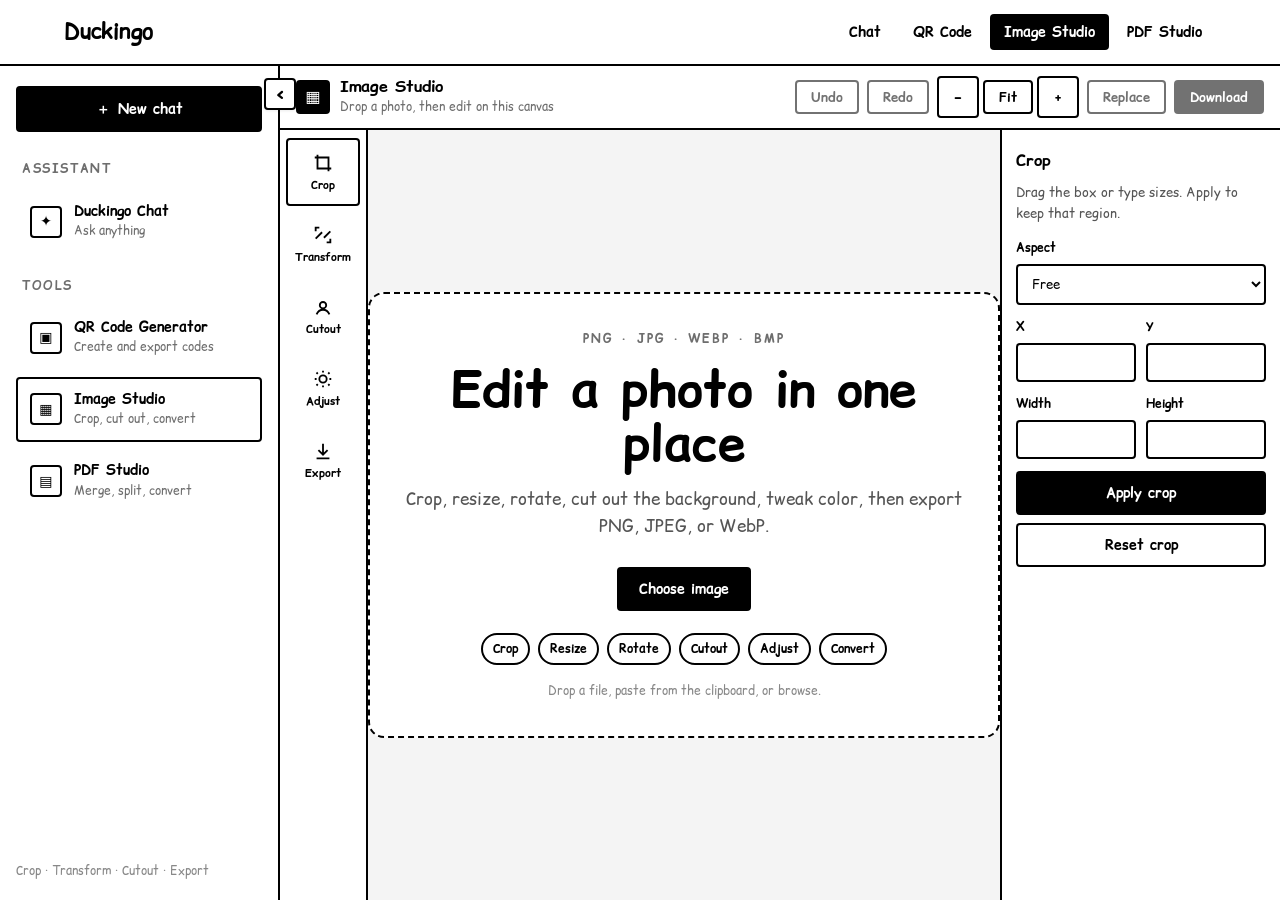
==== tools/image-studio/index.html @ 13a37941 "Improve Duckingo reliability, accessibility, and CI" ====
<!DOCTYPE html>
<html lang="en">
<head>
  <meta charset="UTF-8" />
  <meta name="viewport" content="width=device-width, initial-scale=1.0" />
  <meta name="theme-color" content="#000000" />
  <meta name="description" content="Duckingo Image Studio — crop, transform, remove backgrounds, adjust, and export PNG, JPEG, or WebP." />
  <link rel="canonical" href="https://duckingo.org/tools/image-studio/" />
  <meta property="og:type" content="website" />
  <meta property="og:title" content="Image Studio — Duckingo" />
  <meta property="og:description" content="Crop, transform, remove backgrounds, adjust, and export images in your browser." />
  <meta property="og:url" content="https://duckingo.org/tools/image-studio/" />
  <meta name="twitter:card" content="summary" />
  <title>Image Studio — Duckingo</title>
  <link rel="icon" href="./favicon.svg" type="image/svg+xml" />
  <link rel="preconnect" href="https://fonts.googleapis.com" />
  <link rel="preconnect" href="https://fonts.gstatic.com" crossorigin />
  <link href="https://fonts.googleapis.com/css2?family=Comic+Relief:wght@400;700&display=swap" rel="stylesheet" />
  <script type="module" crossorigin src="./assets/index-CF7p4LpO.js"></script>
  <link rel="stylesheet" crossorigin href="./assets/index-B_ppYoan.css">
</head>
<body>
  <a class="skip-link" href="#stage-wrap">Skip to canvas</a>
  <div class="app" id="app">
    <nav class="nav" role="navigation" aria-label="Main navigation">
      <div class="container">
        <div class="nav__inner">
          <a href="../../" class="nav__logo">Duckingo</a>
          <button type="button" class="nav__menu-btn" id="menu-btn" aria-label="Open menu" aria-expanded="false">☰</button>
          <ul class="nav__links" role="list">
            <li><a href="../../" class="nav__link">Chat</a></li>
            <li><a href="../qr-code/" class="nav__link">QR Code</a></li>
            <li><a href="./" class="nav__link is-active">Image Studio</a></li>
            <li><a href="../pdf-studio/" class="nav__link">PDF Studio</a></li>
          </ul>
        </div>
      </div>
    </nav>

    <div class="workspace">
      <aside class="sidebar" id="sidebar" aria-label="Tools">
        <a class="btn btn--primary sidebar__new" href="../../" title="New chat">＋ <span class="sidebar__new-label">New chat</span></a>
        <p class="sidebar__label">Assistant</p>
        <ul class="tool-list">
          <li>
            <a class="tool-item" href="../../" title="Duckingo Chat">
              <span class="tool-item__icon" aria-hidden="true">✦</span>
              <span class="tool-item__meta">
                <span class="tool-item__name">Duckingo Chat</span>
                <span class="tool-item__hint">Ask anything</span>
              </span>
            </a>
          </li>
        </ul>
        <p class="sidebar__label" style="margin-top:22px;">Tools</p>
        <ul class="tool-list">
          <li>
            <a class="tool-item" href="../qr-code/" title="QR Code Generator">
              <span class="tool-item__icon" aria-hidden="true">▣</span>
              <span class="tool-item__meta">
                <span class="tool-item__name">QR Code Generator</span>
                <span class="tool-item__hint">Create and export codes</span>
              </span>
            </a>
          </li>
          <li>
            <a class="tool-item is-active" href="./" title="Image Studio">
              <span class="tool-item__icon" aria-hidden="true">▦</span>
              <span class="tool-item__meta">
                <span class="tool-item__name">Image Studio</span>
                <span class="tool-item__hint">Crop, cut out, convert</span>
              </span>
            </a>
          </li>
          <li>
            <a class="tool-item" href="../pdf-studio/" title="PDF Studio">
              <span class="tool-item__icon" aria-hidden="true">▤</span>
              <span class="tool-item__meta">
                <span class="tool-item__name">PDF Studio</span>
                <span class="tool-item__hint">Merge, split, convert</span>
              </span>
            </a>
          </li>
        </ul>
        <p class="sidebar__foot">Crop · Transform · Cutout · Export</p>
      </aside>

      <section class="studio" aria-label="Image studio">
        <header class="studio-bar">
          <div class="studio-bar__identity">
            <span class="mark" aria-hidden="true">▦</span>
            <div>
              <p class="chat__title">Image Studio</p>
              <p class="chat__sub" id="doc-name">Drop a photo, then edit on this canvas</p>
            </div>
          </div>
          <div class="studio-bar__actions">
            <button type="button" class="btn btn--sm" id="undo-btn" disabled title="Undo (Ctrl+Z)">Undo</button>
            <button type="button" class="btn btn--sm" id="redo-btn" disabled title="Redo (Ctrl+Shift+Z)">Redo</button>
            <span class="studio-bar__zoom">
              <button type="button" class="btn btn--sm btn--icon" id="zoom-out" aria-label="Zoom out">−</button>
              <button type="button" class="btn btn--sm" id="zoom-label">Fit</button>
              <button type="button" class="btn btn--sm btn--icon" id="zoom-in" aria-label="Zoom in">+</button>
            </span>
            <button type="button" class="btn btn--sm" id="replace-btn" disabled>Replace</button>
            <button type="button" class="btn btn--primary btn--sm" id="download-top" disabled>Download</button>
          </div>
        </header>

        <div class="studio-shell">
          <nav class="rail" aria-label="Studio tools">
            <button type="button" class="rail__btn is-active" data-tool="crop" title="Crop">
              <svg viewBox="0 0 24 24" aria-hidden="true"><path d="M6 3v15h15M3 6h15v15" fill="none" stroke="currentColor" stroke-width="2"/></svg>
              <span>Crop</span>
            </button>
            <button type="button" class="rail__btn" data-tool="transform" title="Resize, rotate, flip">
              <svg viewBox="0 0 24 24" aria-hidden="true"><path d="M4 8V4h4M20 16v4h-4M20 8l-7 7M4 16l7-7" fill="none" stroke="currentColor" stroke-width="2"/></svg>
              <span>Transform</span>
            </button>
            <button type="button" class="rail__btn" data-tool="cutout" title="Remove background">
              <svg viewBox="0 0 24 24" aria-hidden="true"><circle cx="12" cy="10" r="3.5" fill="none" stroke="currentColor" stroke-width="2"/><path d="M5 20c1.5-3.5 4-5 7-5s5.5 1.5 7 5" fill="none" stroke="currentColor" stroke-width="2"/></svg>
              <span>Cutout</span>
            </button>
            <button type="button" class="rail__btn" data-tool="adjust" title="Brightness and color">
              <svg viewBox="0 0 24 24" aria-hidden="true"><circle cx="12" cy="12" r="4" fill="none" stroke="currentColor" stroke-width="2"/><path d="M12 3v2M12 19v2M4.9 4.9l1.4 1.4M17.7 17.7l1.4 1.4M3 12h2M19 12h2M4.9 19.1l1.4-1.4M17.7 6.3l1.4-1.4" fill="none" stroke="currentColor" stroke-width="2"/></svg>
              <span>Adjust</span>
            </button>
            <button type="button" class="rail__btn" data-tool="export" title="Export">
              <svg viewBox="0 0 24 24" aria-hidden="true"><path d="M12 4v12M7 11l5 5 5-5M5 20h14" fill="none" stroke="currentColor" stroke-width="2"/></svg>
              <span>Export</span>
            </button>
          </nav>

          <div class="canvas-col">
            <p class="error" id="error" hidden></p>
            <div id="empty-panel">
              <div class="dropzone" id="dropzone">
                <input id="file-input" class="sr-only" type="file" accept="image/png,image/jpeg,image/webp,image/bmp,.png,.jpg,.jpeg,.webp,.bmp" />
                <p class="empty__eyebrow">PNG · JPG · WebP · BMP</p>
                <h1 class="empty__title">Edit a photo in one place</h1>
                <p class="empty__lead">Crop, resize, rotate, cut out the background, tweak color, then export PNG, JPEG, or WebP.</p>
                <button type="button" class="btn btn--primary" id="browse-btn">Choose image</button>
                <ul class="feature-chips" aria-hidden="true">
                  <li>Crop</li>
                  <li>Resize</li>
                  <li>Rotate</li>
                  <li>Cutout</li>
                  <li>Adjust</li>
                  <li>Convert</li>
                </ul>
                <p class="composer__note" style="margin-top:16px;">Drop a file, paste from the clipboard, or browse.</p>
              </div>
            </div>

            <div id="workspace-panel" hidden>
              <div class="stage-wrap stage--check" id="stage-wrap">
                <div class="stage" id="stage">
                  <img id="preview" alt="" />
                  <div class="crop" id="crop" hidden>
                    <div class="crop__box" id="crop-box">
                      <span class="crop__handle" data-handle="nw"></span>
                      <span class="crop__handle" data-handle="n"></span>
                      <span class="crop__handle" data-handle="ne"></span>
                      <span class="crop__handle" data-handle="e"></span>
                      <span class="crop__handle" data-handle="se"></span>
                      <span class="crop__handle" data-handle="s"></span>
                      <span class="crop__handle" data-handle="sw"></span>
                      <span class="crop__handle" data-handle="w"></span>
                    </div>
                  </div>
                </div>
              </div>
              <div class="canvas-hud">
                <progress id="progress" max="100" value="0" hidden></progress>
                <p id="status" class="status-text"></p>
                <p id="meta" class="meta-text"></p>
              </div>
            </div>
          </div>

          <aside class="inspector" aria-label="Tool settings">
            <section class="panel" data-panel="crop">
              <h2>Crop</h2>
              <p class="controls__lead">Drag the box or type sizes. Apply to keep that region.</p>
              <label class="field">
                <span>Aspect</span>
                <select id="crop-aspect">
                  <option value="free">Free</option>
                  <option value="1">1:1</option>
                  <option value="1.333">4:3</option>
                  <option value="1.777">16:9</option>
                  <option value="0.8">4:5</option>
                  <option value="1.5">3:2</option>
                </select>
              </label>
              <div class="size-row">
                <label class="field"><span>X</span><input id="crop-x" type="number" min="0" /></label>
                <label class="field"><span>Y</span><input id="crop-y" type="number" min="0" /></label>
              </div>
              <div class="size-row">
                <label class="field"><span>Width</span><input id="crop-w" type="number" min="8" /></label>
                <label class="field"><span>Height</span><input id="crop-h" type="number" min="8" /></label>
              </div>
              <div class="controls__actions">
                <button type="button" class="btn btn--primary" id="crop-apply">Apply crop</button>
                <button type="button" class="btn" id="crop-reset">Reset crop</button>
              </div>
            </section>

            <section class="panel" data-panel="transform" hidden>
              <h2>Transform</h2>
              <p class="controls__lead">Resize the export, rotate in 90° steps, or flip the canvas.</p>
              <label class="check">
                <input type="checkbox" id="lock-ratio" checked />
                <span>Lock aspect ratio</span>
              </label>
              <div class="size-row">
                <label class="field"><span>Width</span><input id="resize-w" type="number" min="1" max="8192" /></label>
                <label class="field"><span>Height</span><input id="resize-h" type="number" min="1" max="8192" /></label>
              </div>
              <div class="preset-row">
                <button type="button" class="btn btn--sm" data-scale="1">100%</button>
                <button type="button" class="btn btn--sm" data-scale="0.5">50%</button>
                <button type="button" class="btn btn--sm" data-width="1920">1920</button>
                <button type="button" class="btn btn--sm" data-width="1080">1080</button>
              </div>
              <p class="sidebar__label" style="padding:18px 0 8px;">Rotate &amp; flip</p>
              <div class="preset-row">
                <button type="button" class="btn btn--sm" id="rotate-ccw">↺ 90°</button>
                <button type="button" class="btn btn--sm" id="rotate-cw">↻ 90°</button>
                <button type="button" class="btn btn--sm" id="flip-h">Flip H</button>
                <button type="button" class="btn btn--sm" id="flip-v">Flip V</button>
              </div>
            </section>

            <section class="panel" data-panel="cutout" hidden>
              <h2>Cutout</h2>
              <p class="controls__lead">Remove the background in the browser, then keep it clear or fill a color.</p>
              <div class="controls__actions">
                <button type="button" class="btn btn--primary" id="remove-bg">Remove background</button>
                <button type="button" class="btn" id="restore-bg">Restore original</button>
              </div>
              <p class="sidebar__label" style="padding:16px 0 8px;">Fill</p>
              <div class="swatches" id="swatches" role="group" aria-label="Background presets"></div>
              <label class="custom-color" for="color-picker">
                <span>Custom color</span>
                <span class="custom-color__row">
                  <input id="color-picker" type="color" value="#FFFFFF" />
                  <input id="hex-input" type="text" maxlength="7" spellcheck="false" placeholder="#RRGGBB" aria-label="Hex color" />
                </span>
              </label>
            </section>

            <section class="panel" data-panel="adjust" hidden>
              <h2>Adjust</h2>
              <p class="controls__lead">Light, contrast, and color live on the canvas. They bake in on export.</p>
              <label class="field">
                <span>Brightness <em id="brightness-label">100</em></span>
                <input id="brightness" type="range" min="40" max="160" value="100" />
              </label>
              <label class="field">
                <span>Contrast <em id="contrast-label">100</em></span>
                <input id="contrast" type="range" min="40" max="160" value="100" />
              </label>
              <label class="field">
                <span>Saturation <em id="saturation-label">100</em></span>
                <input id="saturation" type="range" min="0" max="200" value="100" />
              </label>
              <button type="button" class="btn" id="reset-adjust">Reset adjustments</button>
            </section>

            <section class="panel" data-panel="export" hidden>
              <h2>Export</h2>
              <p class="controls__lead">JPEG and WebP flatten transparency — pick a fill in Cutout first if you need a solid backdrop.</p>
              <div class="format-grid" id="format-grid"></div>
              <label class="field" id="quality-field">
                <span>Quality <em id="quality-label">92</em></span>
                <input id="export-quality" type="range" min="40" max="100" value="92" />
              </label>
              <p class="meta-text" id="export-estimate"></p>
              <div class="controls__actions">
                <button type="button" class="btn btn--primary" id="download-btn" disabled>Download</button>
                <button type="button" class="btn" id="reset-btn">New image</button>
              </div>
            </section>
          </aside>
        </div>
      </section>
    </div>
    <button type="button" class="sidebar-toggle" id="sidebar-toggle" aria-controls="sidebar" aria-expanded="true" aria-label="Collapse tools">‹</button>
  </div>
</body>
</html>
---- tools/image-studio/assets/index-B_ppYoan.css ----
:root{--white: #FFFFFF;--black: #000000;--gray-50: #F4F4F4;--gray-100: #E5E5E5;--gray-200: #CCCCCC;--gray-300: #B0B0B0;--gray-400: #888888;--gray-500: #6E6E6E;--gray-600: #555555;--gray-700: #3A3A3A;--gray-800: #222222;--gray-900: #111111;--font: "Comic Relief", cursive, system-ui, sans-serif;--radius-sm: 4px;--radius-md: 8px;--radius-lg: 16px;--shadow-sm: 0 1px 3px rgba(0,0,0,.08);--shadow-md: 0 4px 16px rgba(0,0,0,.12);--shadow-lg: 0 8px 32px rgba(0,0,0,.16);--transition: .16s ease;--nav-h: 64px;--sidebar-w: 280px}*,*:before,*:after{box-sizing:border-box;margin:0;padding:0}html{font-size:16px;height:100%}body{font-family:var(--font);background:var(--white);color:var(--black);line-height:1.6;min-height:100%;height:100%;word-break:break-word;overflow-wrap:break-word;-webkit-font-smoothing:antialiased}img{display:block;max-width:100%}a{color:inherit;text-decoration:none}button,input,select,textarea{font-family:var(--font)}button{cursor:pointer}:focus{outline:none}:focus-visible{outline:2px solid var(--black);outline-offset:2px}.skip-link{position:absolute;top:0;left:16px;z-index:400;padding:10px 16px;background:var(--black);color:var(--white);font-weight:700;border-radius:0 0 var(--radius-sm) var(--radius-sm);transform:translateY(-120%);transition:transform var(--transition)}.skip-link:focus,.skip-link:focus-visible{transform:translateY(0)}.sr-only{position:absolute;width:1px;height:1px;padding:0;margin:-1px;overflow:hidden;clip:rect(0,0,0,0);border:0}.app{position:relative;min-height:100%;height:100%;display:flex;flex-direction:column;background:var(--white)}.container{width:100%;max-width:1200px;margin:0 auto;padding:0 24px}.btn{display:inline-flex;align-items:center;justify-content:center;gap:8px;padding:10px 20px;border:2px solid var(--black);border-radius:var(--radius-sm);background:var(--white);color:var(--black);font-size:.875rem;font-weight:700;transition:background var(--transition),color var(--transition),transform var(--transition);white-space:nowrap}.btn:hover{background:var(--black);color:var(--white)}.btn:active{transform:scale(.97)}.btn:disabled{opacity:.55;cursor:not-allowed;pointer-events:none;transform:none}.btn--primary{background:var(--black);color:var(--white)}.btn--primary:hover{background:var(--gray-900)}.btn--ghost{border-color:var(--gray-200);color:var(--gray-600)}.btn--ghost:hover{border-color:var(--black);color:var(--black);background:var(--white)}.btn--sm{padding:6px 14px;font-size:.8rem}.btn--icon{width:42px;height:42px;padding:0}.badge{display:inline-block;padding:3px 10px;border:1.5px solid var(--black);border-radius:999px;font-size:.72rem;font-weight:700;letter-spacing:.04em;text-transform:uppercase;background:var(--white)}.badge--muted{border-color:var(--gray-200);color:var(--gray-600);background:var(--gray-50)}.nav{position:sticky;top:0;z-index:100;background:var(--white);border-bottom:2px solid var(--black);flex-shrink:0}.nav__inner{display:flex;align-items:center;justify-content:space-between;min-height:var(--nav-h);padding:8px 0;gap:8px}.nav__logo{font-size:1.4rem;font-weight:700;letter-spacing:-.01em}.nav__logo span{font-weight:400}.nav__links{display:flex;align-items:center;gap:4px;list-style:none}.nav__link{padding:8px 14px;border-radius:var(--radius-sm);font-size:.875rem;font-weight:700;transition:background var(--transition)}.nav__link:hover{background:var(--gray-50)}.nav__link.is-active{background:var(--black);color:var(--white)}.nav__menu-btn{display:none;align-items:center;justify-content:center;width:42px;height:42px;border:2px solid var(--black);border-radius:var(--radius-sm);background:var(--white)}.workspace{flex:1;display:grid;grid-template-columns:var(--sidebar-w) minmax(0,1fr);min-height:0}.sidebar{border-right:2px solid var(--black);background:var(--white);display:flex;flex-direction:column;min-height:0;overflow:auto;padding:20px 16px;flex-shrink:0;min-width:var(--sidebar-w)}.sidebar__new{width:100%;margin-bottom:28px}.sidebar__close{display:none}.sidebar__label{font-size:.72rem;font-weight:700;letter-spacing:.14em;text-transform:uppercase;color:var(--gray-500);padding:0 6px 10px}.tool-list{list-style:none;display:flex;flex-direction:column;gap:6px}.tool-item{display:flex;align-items:center;gap:12px;width:100%;padding:12px;border:2px solid transparent;border-radius:var(--radius-sm);background:transparent;color:var(--black);text-align:left;font-size:.9rem;font-weight:700;transition:background var(--transition),border-color var(--transition)}.tool-item:hover{background:var(--gray-50);border-color:var(--gray-200)}.tool-item.is-active{border-color:var(--black);background:var(--white)}.tool-item.is-soon{color:var(--gray-500);cursor:default}.tool-item.is-soon:hover{background:transparent;border-color:transparent}.tool-item__icon{width:32px;height:32px;border:2px solid var(--black);border-radius:var(--radius-sm);display:grid;place-items:center;flex-shrink:0;background:var(--white)}.tool-item.is-soon .tool-item__icon{border-color:var(--gray-200);color:var(--gray-400)}.tool-item__meta{display:flex;flex-direction:column;gap:2px;min-width:0}.tool-item__name{line-height:1.2}.tool-item__hint{font-size:.72rem;font-weight:400;color:var(--gray-500)}.sidebar__foot{margin-top:auto;padding-top:20px;font-size:.75rem;color:var(--gray-400)}.sidebar-toggle{position:absolute;top:calc(var(--nav-h) + 14px);left:calc(var(--sidebar-w) - 16px);z-index:120;width:32px;height:32px;border:2px solid var(--black);border-radius:var(--radius-sm);background:var(--white);color:var(--black);font-size:1.1rem;font-weight:700;line-height:1;box-shadow:var(--shadow-sm);transition:left var(--transition),background var(--transition),color var(--transition)}.sidebar-toggle:hover{background:var(--black);color:var(--white)}.sidebar{flex-shrink:0;min-width:var(--sidebar-w)}.app.sidebar-collapsed .workspace{grid-template-columns:72px minmax(0,1fr)}.app.sidebar-collapsed .sidebar{min-width:72px;width:72px;padding:12px 8px;overflow:hidden}.app.sidebar-collapsed .sidebar__label,.app.sidebar-collapsed .sidebar__foot,.app.sidebar-collapsed .tool-item__meta,.app.sidebar-collapsed .sidebar__new-label{display:none}.app.sidebar-collapsed .sidebar__new{padding:10px 0;font-size:1.15rem}.app.sidebar-collapsed .tool-item{justify-content:center;padding:10px 6px}.app.sidebar-collapsed .sidebar-toggle{left:56px}.chat{display:flex;flex-direction:column;min-width:0;min-height:0;background:var(--white)}.chat__header{display:flex;align-items:center;justify-content:space-between;gap:16px;padding:16px 28px;border-bottom:2px solid var(--black);flex-shrink:0}.chat__identity{display:flex;align-items:center;gap:12px}.mark{width:40px;height:40px;border:2px solid var(--black);border-radius:var(--radius-sm);background:var(--black);color:var(--white);display:grid;place-items:center;font-weight:700;font-size:1.15rem;flex-shrink:0}.chat__title{font-size:1rem;font-weight:700;line-height:1.2}.chat__sub{font-size:.78rem;color:var(--gray-500);font-weight:400}.chat__thread{flex:1;overflow:auto;padding:32px 24px 12px}.chat__inner{width:min(100%,760px);margin:0 auto;display:flex;flex-direction:column;gap:18px;min-height:100%}.empty{margin:auto;text-align:center;max-width:560px;padding:24px 8px 40px}.empty__eyebrow{font-size:.72rem;font-weight:700;letter-spacing:.18em;text-transform:uppercase;color:var(--gray-500);margin-bottom:14px}.empty__title{font-size:clamp(2rem,5vw,3.1rem);font-weight:700;line-height:1.1;margin-bottom:14px}.empty__lead{color:var(--gray-600);font-size:1.05rem;margin-bottom:28px}.suggest-grid{display:grid;grid-template-columns:1fr 1fr;gap:12px;text-align:left}.suggest{display:flex;flex-direction:column;gap:6px;padding:16px 16px 14px;border:2px solid var(--black);border-radius:var(--radius-md);background:var(--white);transition:background var(--transition),transform var(--transition),box-shadow var(--transition);cursor:pointer}.suggest:hover{background:var(--black);color:var(--white);box-shadow:var(--shadow-md)}.suggest:hover .suggest__hint{color:var(--gray-200)}.suggest__label{font-weight:700;font-size:.92rem}.suggest__hint{font-size:.78rem;color:var(--gray-500);font-weight:400}.msg{display:flex;gap:12px;align-items:flex-start;max-width:100%;animation:msgIn .22s ease}.msg--user{flex-direction:row-reverse}.msg__avatar{width:34px;height:34px;border:2px solid var(--black);border-radius:var(--radius-sm);display:grid;place-items:center;font-size:.78rem;font-weight:700;flex-shrink:0;background:var(--white)}.msg--assistant .msg__avatar{background:var(--black);color:var(--white)}.msg__stack{max-width:min(100% - 46px,620px)}.msg__who{font-size:.72rem;font-weight:700;letter-spacing:.06em;text-transform:uppercase;color:var(--gray-500);margin-bottom:6px}.msg--user .msg__who{text-align:right;color:var(--gray-500)}.msg--user .msg__stack{display:flex;flex-direction:column;align-items:flex-end}.msg__bubble{padding:14px 16px;border:2px solid var(--black);border-radius:var(--radius-md);background:var(--gray-50);font-size:.95rem;line-height:1.55}.msg--user .msg__bubble{background:var(--black);color:var(--white)}.msg__bubble p+p{margin-top:10px}.msg__bubble p{white-space:pre-wrap}.msg--error .msg__bubble{border-color:var(--gray-500)}.msg__actions{display:flex;gap:8px;margin-top:8px}.msg__action{border:0;background:transparent;color:var(--gray-500);font-size:.75rem;padding:2px 0;text-decoration:underline}.msg__action:hover{color:var(--black)}.msg__retry{margin-top:12px}.mobile-backdrop{display:none}.typing{display:inline-flex;gap:5px;align-items:center;height:16px}.typing span{width:6px;height:6px;border-radius:50%;background:var(--black);animation:blink 1s ease-in-out infinite}.typing span:nth-child(2){animation-delay:.15s}.typing span:nth-child(3){animation-delay:.3s}@keyframes blink{0%,80%,to{opacity:.2;transform:translateY(0)}40%{opacity:1;transform:translateY(-2px)}}@keyframes msgIn{0%{opacity:0;transform:translateY(8px)}to{opacity:1;transform:none}}.composer{flex-shrink:0;padding:16px 24px 22px}.composer__box{width:min(100%,760px);margin:0 auto;border:2px solid var(--black);border-radius:var(--radius-md);background:var(--white);box-shadow:var(--shadow-sm);padding:10px 10px 10px 16px;display:grid;grid-template-columns:1fr auto;gap:10px;align-items:end;transition:box-shadow var(--transition)}.composer__box:focus-within{box-shadow:0 0 0 3px #0000001f}.composer__input{width:100%;border:0;resize:none;background:transparent;color:var(--black);font-size:.95rem;line-height:1.5;max-height:160px;min-height:44px;padding:10px 0}.composer__input::placeholder{color:var(--gray-400)}.composer__send{width:44px;height:44px;border:2px solid var(--black);border-radius:var(--radius-sm);background:var(--black);color:var(--white);display:grid;place-items:center;transition:background var(--transition),transform var(--transition)}.composer__send:hover{background:var(--gray-900)}.composer__send:active{transform:scale(.97)}.composer__send:disabled{background:var(--gray-100);color:var(--gray-400);border-color:var(--gray-200);cursor:not-allowed}.composer__stop{height:44px;padding:0 12px;border:2px solid var(--gray-300);border-radius:var(--radius-sm);background:var(--white);color:var(--gray-700);font-size:.8rem;font-weight:700}.composer__stop:hover{border-color:var(--black);color:var(--black)}.composer__note{width:min(100%,760px);margin:8px auto 0;font-size:.75rem;color:var(--gray-400);text-align:center}.not-found-wrap{flex:1;display:flex;align-items:center;justify-content:center;padding:64px 24px;text-align:center}.not-found-card{border:2px solid var(--black);border-radius:var(--radius-lg);padding:48px;max-width:480px;background:var(--white);box-shadow:var(--shadow-lg)}.not-found-code{font-size:3.5rem;font-weight:700;line-height:1;margin-bottom:16px}.not-found-sub{color:var(--gray-600);margin-bottom:28px}.hero__actions{display:flex;gap:12px;justify-content:center;flex-wrap:wrap}@media(max-width:860px){.workspace{grid-template-columns:1fr}.sidebar-toggle{display:none}.app.sidebar-collapsed .workspace{grid-template-columns:1fr}.app.sidebar-collapsed .sidebar{width:min(100%,320px);min-width:0;padding:20px 16px;overflow:auto}.app.sidebar-collapsed .sidebar__label,.app.sidebar-collapsed .sidebar__foot,.app.sidebar-collapsed .tool-item__meta{display:revert}.app.sidebar-collapsed .tool-item{justify-content:flex-start;padding:12px}.app.sidebar-collapsed .sidebar__new-label{display:inline}.app.sidebar-collapsed .sidebar__new{font-size:.875rem;padding:10px 20px}.sidebar{display:none;position:absolute;top:var(--nav-h);left:0;bottom:0;width:min(100%,320px);z-index:80;border-right:2px solid var(--black);box-shadow:var(--shadow-lg)}.sidebar__close{display:block;align-self:flex-end;width:36px;height:36px;margin:-8px -4px 8px 0;border:2px solid var(--black);border-radius:var(--radius-sm);background:var(--white);font-size:1.35rem;line-height:1}.app.nav-open .sidebar,.app.sidebar-open .sidebar{display:flex}.app.nav-open .mobile-backdrop,.app.sidebar-open .mobile-backdrop{display:block;position:fixed;inset:var(--nav-h) 0 0;z-index:70;background:#00000047}.nav__menu-btn{display:inline-flex}.nav__links{display:none}.app.nav-open .nav__links{display:flex;position:absolute;top:var(--nav-h);right:0;left:0;background:var(--white);border-bottom:2px solid var(--black);flex-direction:column;padding:12px 16px;z-index:90}.suggest-grid{grid-template-columns:1fr}.chat__header,.chat__thread,.composer{padding-left:16px;padding-right:16px}.nav__logo{font-size:1.15rem}.composer__note{line-height:1.4}}@media(prefers-reduced-motion:reduce){*,*:before,*:after{animation-duration:.01ms!important;transition-duration:.01ms!important}}.studio{display:flex;flex-direction:column;min-width:0;min-height:0;background:var(--white)}.studio-bar{display:flex;align-items:center;justify-content:space-between;gap:12px;padding:10px 16px;border-bottom:2px solid var(--black);flex-shrink:0;min-height:58px}.studio-bar__identity{display:flex;align-items:center;gap:10px;min-width:0}.studio-bar__identity .mark{width:34px;height:34px;font-size:1rem}.studio-bar__actions{display:flex;align-items:center;gap:8px;flex-wrap:wrap;justify-content:flex-end}.studio-bar__zoom{display:inline-flex;align-items:center;gap:4px}.studio-shell{flex:1;display:grid;grid-template-columns:88px minmax(0,1fr) 280px;min-height:0}.studio-shell.is-busy{cursor:progress}.rail{border-right:2px solid var(--black);background:var(--white);display:flex;flex-direction:column;gap:4px;padding:8px 6px;overflow:auto}.rail__btn{display:flex;flex-direction:column;align-items:center;justify-content:center;gap:4px;width:100%;min-height:68px;padding:8px 4px;border:2px solid transparent;border-radius:var(--radius-sm);background:transparent;color:var(--black);font-size:.68rem;font-weight:700;white-space:nowrap}.rail__btn svg{width:22px;height:22px;display:block}.rail__btn:hover{background:var(--gray-50);border-color:var(--gray-200)}.rail__btn.is-active{border-color:var(--black);background:var(--white)}.canvas-col{min-width:0;min-height:0;display:flex;flex-direction:column;background:var(--gray-50)}#empty-panel,#workspace-panel{flex:1;min-height:0;display:flex;flex-direction:column}#empty-panel[hidden],#workspace-panel[hidden]{display:none}.stage-wrap{flex:1;min-height:0;display:grid;place-items:center;overflow:auto;padding:24px}.stage{position:relative;display:inline-block;line-height:0;box-shadow:var(--shadow-md)}.stage img{width:auto;height:auto;max-width:none;display:block}.stage img:not([src]){display:none}.stage--check{background-color:#fff;background-image:linear-gradient(45deg,#d0d0d0 25%,transparent 25%),linear-gradient(-45deg,#d0d0d0 25%,transparent 25%),linear-gradient(45deg,transparent 75%,#d0d0d0 75%),linear-gradient(-45deg,transparent 75%,#d0d0d0 75%);background-size:18px 18px;background-position:0 0,0 9px,9px -9px,-9px 0}.crop{position:absolute;inset:0;pointer-events:none}.crop__box{position:absolute;border:2px solid var(--black);box-shadow:0 0 0 9999px #00000052;pointer-events:auto;cursor:move;box-sizing:border-box;background-image:linear-gradient(to right,transparent 32.8%,rgba(255,255,255,.8) 32.8%,rgba(255,255,255,.8) 33.5%,transparent 33.5%,transparent 66.2%,rgba(255,255,255,.8) 66.2%,rgba(255,255,255,.8) 66.9%,transparent 66.9%),linear-gradient(to bottom,transparent 32.8%,rgba(255,255,255,.8) 32.8%,rgba(255,255,255,.8) 33.5%,transparent 33.5%,transparent 66.2%,rgba(255,255,255,.8) 66.2%,rgba(255,255,255,.8) 66.9%,transparent 66.9%)}.crop__box:after{content:attr(data-size);position:absolute;left:8px;bottom:8px;padding:2px 8px;background:var(--black);color:var(--white);font-size:.7rem;font-weight:700;pointer-events:none;white-space:nowrap}.crop__handle{position:absolute;width:10px;height:10px;background:var(--white);border:2px solid var(--black);pointer-events:auto}.crop__handle[data-handle=nw]{top:-6px;left:-6px;cursor:nwse-resize}.crop__handle[data-handle=ne]{top:-6px;right:-6px;cursor:nesw-resize}.crop__handle[data-handle=sw]{bottom:-6px;left:-6px;cursor:nesw-resize}.crop__handle[data-handle=se]{bottom:-6px;right:-6px;cursor:nwse-resize}.crop__handle[data-handle=n]{top:-6px;left:calc(50% - 5px);cursor:ns-resize}.crop__handle[data-handle=s]{bottom:-6px;left:calc(50% - 5px);cursor:ns-resize}.crop__handle[data-handle=w]{left:-6px;top:calc(50% - 5px);cursor:ew-resize}.crop__handle[data-handle=e]{right:-6px;top:calc(50% - 5px);cursor:ew-resize}.dropzone{width:min(100%,640px);margin:auto;border:2px dashed var(--black);border-radius:var(--radius-lg);min-height:320px;display:flex;flex-direction:column;align-items:center;justify-content:center;text-align:center;padding:36px 24px;background:var(--white)}.dropzone.is-drag,.dropzone:focus-within{box-shadow:var(--shadow-md)}.feature-chips{display:flex;flex-wrap:wrap;justify-content:center;gap:8px;list-style:none;margin-top:22px}.feature-chips li{border:2px solid var(--black);border-radius:999px;padding:4px 10px;font-size:.75rem;font-weight:700}.canvas-hud{flex-shrink:0;padding:8px 16px 12px;background:var(--white);border-top:2px solid var(--black);display:flex;flex-direction:column;gap:4px}.status-text,.meta-text{font-size:.8rem;color:var(--gray-600);min-height:1.2em}.meta-text{color:var(--gray-500)}progress{width:100%;height:8px;border:2px solid var(--black);border-radius:999px;overflow:hidden;background:var(--white);appearance:none}progress::-webkit-progress-bar{background:var(--white)}progress::-webkit-progress-value{background:var(--black)}progress::-moz-progress-bar{background:var(--black)}.inspector{border-left:2px solid var(--black);background:var(--white);overflow:auto;padding:18px 14px 24px}.inspector .panel h2{font-size:1rem;margin-bottom:8px}.controls__lead{font-size:.82rem;color:var(--gray-600);margin-bottom:14px}.field{display:flex;flex-direction:column;gap:6px;font-size:.78rem;font-weight:700;margin-bottom:12px}.field select,.field input[type=number],.field input[type=range]{width:100%;border:2px solid var(--black);border-radius:var(--radius-sm);padding:8px 10px;background:var(--white)}.field input[type=range]{padding:8px 0}.field em{font-style:normal;color:var(--gray-500)}.check{display:flex;align-items:center;gap:8px;font-size:.85rem;font-weight:700;margin-bottom:14px}.size-row{display:grid;grid-template-columns:1fr 1fr;gap:10px}.preset-row{display:flex;flex-wrap:wrap;gap:8px;margin-top:4px}.format-grid{display:grid;gap:8px;margin-bottom:14px}.format-card{display:flex;flex-direction:column;align-items:flex-start;gap:2px;width:100%;padding:10px 12px;border:2px solid var(--gray-200);border-radius:var(--radius-sm);background:var(--white);text-align:left;font-weight:700}.format-card small{font-weight:400;color:var(--gray-500)}.format-card.is-active{border-color:var(--black)}.swatches{display:grid;gap:8px;margin-bottom:16px}.swatch{display:flex;align-items:center;gap:10px;width:100%;padding:8px 10px;border:2px solid var(--gray-200);border-radius:var(--radius-sm);background:var(--white);font-weight:700;font-size:.85rem;text-align:left}.swatch[aria-pressed=true]{border-color:var(--black)}.swatch__chip{width:22px;height:22px;border:2px solid var(--black);border-radius:4px;background:var(--swatch, var(--white));flex-shrink:0}.swatch--check .swatch__chip{background-color:#fff;background-image:linear-gradient(45deg,#ccc 25%,transparent 25%),linear-gradient(-45deg,#ccc 25%,transparent 25%),linear-gradient(45deg,transparent 75%,#ccc 75%),linear-gradient(-45deg,transparent 75%,#ccc 75%);background-size:10px 10px;background-position:0 0,0 5px,5px -5px,-5px 0}.custom-color{display:flex;flex-direction:column;gap:8px;font-size:.85rem;font-weight:700;margin-bottom:18px}.custom-color.is-active{outline:2px solid var(--black);outline-offset:4px;border-radius:var(--radius-sm)}.custom-color__row{display:flex;gap:8px}.custom-color input[type=color]{width:48px;height:42px;border:2px solid var(--black);border-radius:var(--radius-sm);background:var(--white);padding:4px}.custom-color input[type=text]{flex:1;border:2px solid var(--black);border-radius:var(--radius-sm);padding:8px 10px;font-size:.9rem}.controls__actions{display:flex;flex-direction:column;gap:8px}.controls__actions .btn{width:100%}.error{margin:12px 16px 0;padding:10px 12px;border:2px solid var(--black);background:var(--white);font-weight:700}@media(max-width:1100px){.studio-shell{grid-template-columns:80px minmax(0,1fr) 250px}.studio-bar{flex-wrap:wrap}}@media(max-width:860px){.studio-shell{grid-template-columns:1fr;grid-template-rows:auto minmax(0,1fr) auto}.rail{flex-direction:row;border-right:0;border-bottom:2px solid var(--black)}.rail__btn{min-height:56px;min-width:70px;flex:1}.inspector{border-left:0;border-top:2px solid var(--black);max-height:42vh}}
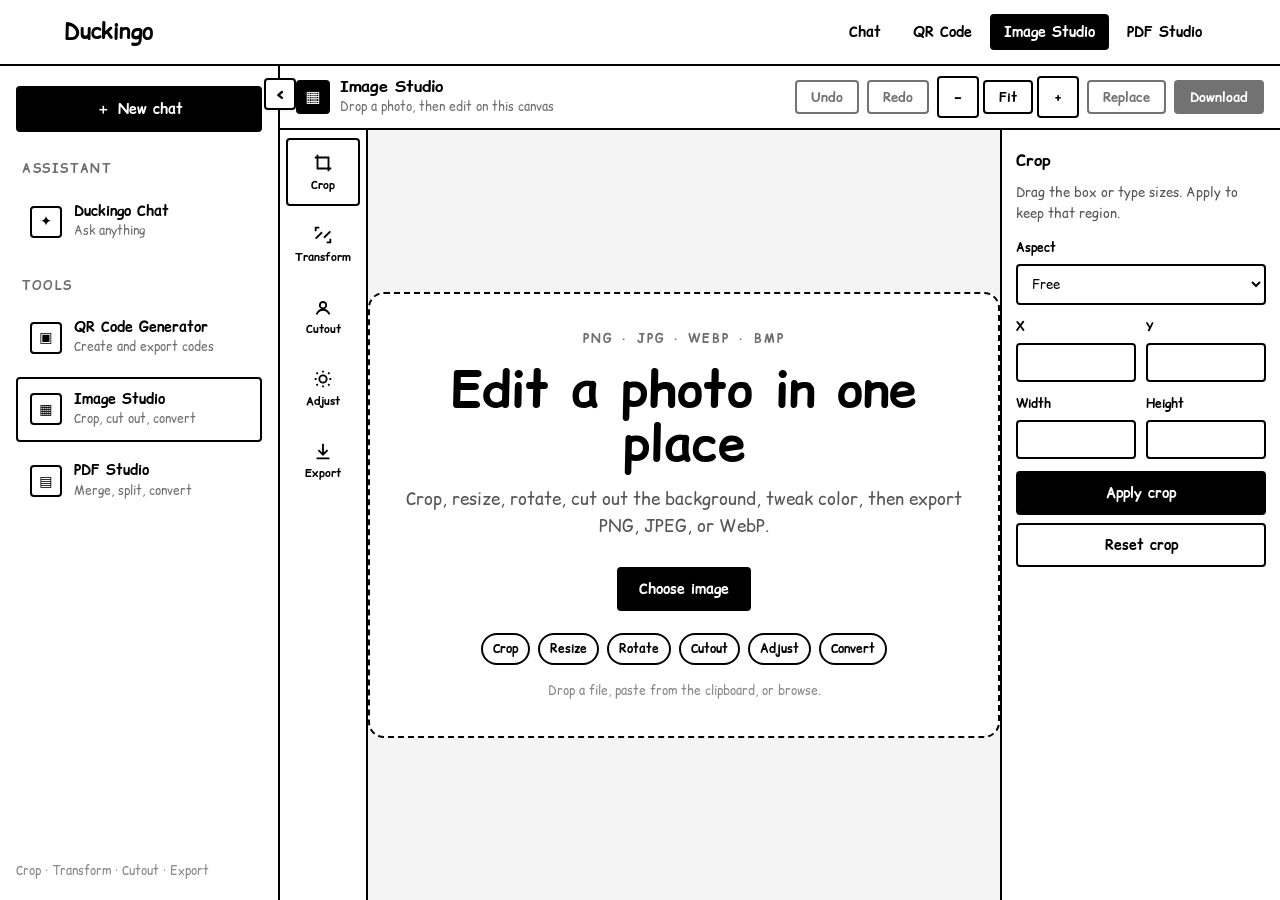
==== commit 02d26ec0: "Update GitHub Pages tool builds [skip ci]" ====
--- a/tools/image-studio/index.html
+++ b/tools/image-studio/index.html
@@ -16,8 +16,8 @@
   <link rel="preconnect" href="https://fonts.googleapis.com" />
   <link rel="preconnect" href="https://fonts.gstatic.com" crossorigin />
   <link href="https://fonts.googleapis.com/css2?family=Comic+Relief:wght@400;700&display=swap" rel="stylesheet" />
-  <script type="module" crossorigin src="./assets/index-CF7p4LpO.js"></script>
-  <link rel="stylesheet" crossorigin href="./assets/index-B_ppYoan.css">
+  <script type="module" crossorigin src="./assets/index-P2xk9B2m.js"></script>
+  <link rel="stylesheet" crossorigin href="./assets/index-LWqsoQYm.css">
 </head>
 <body>
   <a class="skip-link" href="#stage-wrap">Skip to canvas</a>
--- a/tools/image-studio/assets/index-LWqsoQYm.css
+++ b/tools/image-studio/assets/index-LWqsoQYm.css
@@ -0,0 +1 @@
+:root{--white: #FFFFFF;--black: #000000;--gray-50: #F4F4F4;--gray-100: #E5E5E5;--gray-200: #CCCCCC;--gray-300: #B0B0B0;--gray-400: #888888;--gray-500: #6E6E6E;--gray-600: #555555;--gray-700: #3A3A3A;--gray-800: #222222;--gray-900: #111111;--font: "Comic Relief", cursive, system-ui, sans-serif;--radius-sm: 4px;--radius-md: 8px;--radius-lg: 16px;--shadow-sm: 0 1px 3px rgba(0,0,0,.08);--shadow-md: 0 4px 16px rgba(0,0,0,.12);--shadow-lg: 0 8px 32px rgba(0,0,0,.16);--transition: .16s ease;--nav-h: 64px;--sidebar-w: 280px}*,*:before,*:after{box-sizing:border-box;margin:0;padding:0}html{font-size:16px;height:100%;color-scheme:light;scroll-behavior:smooth}body{font-family:var(--font);background:var(--white);color:var(--black);line-height:1.6;min-height:100dvh;height:100dvh;word-break:break-word;overflow-wrap:break-word;-webkit-font-smoothing:antialiased}img{display:block;max-width:100%}a{color:inherit;text-decoration:none}button,input,select,textarea{font-family:var(--font)}button{cursor:pointer}:focus{outline:none}:focus-visible{outline:2px solid var(--black);outline-offset:2px}.skip-link{position:absolute;top:0;left:16px;z-index:400;padding:10px 16px;background:var(--black);color:var(--white);font-weight:700;border-radius:0 0 var(--radius-sm) var(--radius-sm);transform:translateY(-120%);transition:transform var(--transition)}.skip-link:focus,.skip-link:focus-visible{transform:translateY(0)}.sr-only{position:absolute;width:1px;height:1px;padding:0;margin:-1px;overflow:hidden;clip:rect(0,0,0,0);border:0}.app{position:relative;min-height:100%;height:100%;display:flex;flex-direction:column;background:var(--gray-50)}.container{width:100%;max-width:1200px;margin:0 auto;padding:0 24px}.btn{display:inline-flex;align-items:center;justify-content:center;gap:8px;padding:10px 20px;border:2px solid var(--black);border-radius:var(--radius-sm);background:var(--white);color:var(--black);font-size:.875rem;font-weight:700;transition:background var(--transition),color var(--transition),transform var(--transition);white-space:nowrap}.btn:hover{background:var(--black);color:var(--white)}.btn:active{transform:scale(.97)}.btn:disabled{opacity:.55;cursor:not-allowed;pointer-events:none;transform:none}.btn--primary{background:var(--black);color:var(--white)}.btn--primary:hover{background:var(--gray-900)}.btn--ghost{border-color:var(--gray-200);color:var(--gray-600)}.btn--ghost:hover{border-color:var(--black);color:var(--black);background:var(--white)}.btn--sm{padding:6px 14px;font-size:.8rem}.btn--icon{width:42px;height:42px;padding:0}.badge{display:inline-block;padding:3px 10px;border:1.5px solid var(--black);border-radius:999px;font-size:.72rem;font-weight:700;letter-spacing:.04em;text-transform:uppercase;background:var(--white)}.badge--muted{border-color:var(--gray-200);color:var(--gray-600);background:var(--gray-50)}.nav{position:sticky;top:0;z-index:100;background:#fffffff0;-webkit-backdrop-filter:blur(12px);backdrop-filter:blur(12px);border-bottom:2px solid var(--black);flex-shrink:0}.nav__inner{display:flex;align-items:center;justify-content:space-between;min-height:var(--nav-h);padding:8px 0;gap:8px}.nav__logo{font-size:1.4rem;font-weight:700;letter-spacing:-.01em;transition:opacity var(--transition),transform var(--transition)}.nav__logo:hover{opacity:.72;transform:translateY(-1px)}.nav__logo span{font-weight:400}.nav__links{display:flex;align-items:center;gap:4px;list-style:none}.nav__link{padding:8px 14px;border-radius:var(--radius-sm);font-size:.875rem;font-weight:700;transition:background var(--transition)}.nav__link:hover{background:var(--gray-50)}.nav__link.is-active{background:var(--black);color:var(--white)}.nav__menu-btn{display:none;align-items:center;justify-content:center;width:42px;height:42px;border:2px solid var(--black);border-radius:var(--radius-sm);background:var(--white)}.workspace{flex:1;display:grid;grid-template-columns:var(--sidebar-w) minmax(0,1fr);min-height:0;background:var(--gray-50)}.sidebar{border-right:2px solid var(--black);background:var(--white);display:flex;flex-direction:column;min-height:0;overflow:auto;padding:20px 16px;flex-shrink:0;min-width:var(--sidebar-w)}.sidebar__new{width:100%;margin-bottom:28px}.sidebar__close{display:none}.sidebar__label{font-size:.72rem;font-weight:700;letter-spacing:.14em;text-transform:uppercase;color:var(--gray-500);padding:0 6px 10px}.tool-list{list-style:none;display:flex;flex-direction:column;gap:6px}.tool-item{display:flex;align-items:center;gap:12px;width:100%;padding:12px;border:2px solid transparent;border-radius:var(--radius-sm);background:transparent;color:var(--black);text-align:left;font-size:.9rem;font-weight:700;transition:background var(--transition),border-color var(--transition)}.tool-item:hover{background:var(--gray-50);border-color:var(--gray-200)}.tool-item.is-active{border-color:var(--black);background:var(--white)}.tool-item.is-soon{color:var(--gray-500);cursor:default}.tool-item.is-soon:hover{background:transparent;border-color:transparent}.tool-item__icon{width:32px;height:32px;border:2px solid var(--black);border-radius:var(--radius-sm);display:grid;place-items:center;flex-shrink:0;background:var(--white)}.tool-item.is-soon .tool-item__icon{border-color:var(--gray-200);color:var(--gray-400)}.tool-item__meta{display:flex;flex-direction:column;gap:2px;min-width:0}.tool-item__name{line-height:1.2}.tool-item__hint{font-size:.72rem;font-weight:400;color:var(--gray-500)}.sidebar__foot{margin-top:auto;padding-top:20px;font-size:.75rem;color:var(--gray-400)}.sidebar-toggle{position:absolute;top:calc(var(--nav-h) + 14px);left:calc(var(--sidebar-w) - 16px);z-index:120;width:32px;height:32px;border:2px solid var(--black);border-radius:var(--radius-sm);background:var(--white);color:var(--black);font-size:1.1rem;font-weight:700;line-height:1;box-shadow:var(--shadow-sm);transition:left var(--transition),background var(--transition),color var(--transition)}.sidebar-toggle:hover{background:var(--black);color:var(--white)}.sidebar{flex-shrink:0;min-width:var(--sidebar-w)}.app.sidebar-collapsed .workspace{grid-template-columns:72px minmax(0,1fr)}.app.sidebar-collapsed .sidebar{min-width:72px;width:72px;padding:12px 8px;overflow:hidden}.app.sidebar-collapsed .sidebar__label,.app.sidebar-collapsed .sidebar__foot,.app.sidebar-collapsed .tool-item__meta,.app.sidebar-collapsed .sidebar__new-label{display:none}.app.sidebar-collapsed .sidebar__new{padding:10px 0;font-size:1.15rem}.app.sidebar-collapsed .tool-item{justify-content:center;padding:10px 6px}.app.sidebar-collapsed .sidebar-toggle{left:56px}.chat{display:flex;flex-direction:column;min-width:0;min-height:0;background:var(--gray-50)}.chat__header{display:flex;align-items:center;justify-content:space-between;gap:16px;padding:18px 28px;background:var(--white);border-bottom:2px solid var(--black);flex-shrink:0}.chat__identity{display:flex;align-items:center;gap:12px}.mark{width:40px;height:40px;border:2px solid var(--black);border-radius:var(--radius-sm);background:var(--black);color:var(--white);display:grid;place-items:center;font-weight:700;font-size:1.15rem;flex-shrink:0}.chat__title{font-size:1rem;font-weight:700;line-height:1.2}.chat__sub{font-size:.78rem;color:var(--gray-500);font-weight:400}.chat__thread{flex:1;overflow:auto;padding:40px 24px 18px;background:radial-gradient(circle at 50% 0%,rgba(255,255,255,.92),rgba(244,244,244,.72) 52%,var(--gray-50))}.chat__inner{width:min(100%,760px);margin:0 auto;display:flex;flex-direction:column;gap:18px;min-height:100%}.empty{margin:auto;text-align:center;max-width:560px;padding:32px 8px 52px}.empty__eyebrow{font-size:.72rem;font-weight:700;letter-spacing:.18em;text-transform:uppercase;color:var(--gray-500);margin-bottom:14px}.empty__title{font-size:clamp(2rem,5vw,3.1rem);font-weight:700;line-height:1.1;margin-bottom:14px}.empty__lead{color:var(--gray-600);font-size:1.05rem;margin-bottom:28px}.suggest-grid{display:grid;grid-template-columns:1fr 1fr;gap:12px;text-align:left}.suggest{display:flex;flex-direction:column;gap:6px;padding:16px 16px 14px;border:2px solid var(--black);border-radius:var(--radius-md);background:var(--white);transition:background var(--transition),transform var(--transition),box-shadow var(--transition);cursor:pointer;box-shadow:var(--shadow-sm)}.suggest:hover{background:var(--black);color:var(--white);box-shadow:var(--shadow-md);transform:translateY(-2px)}.suggest:active{transform:translateY(0)}.suggest:hover .suggest__hint{color:var(--gray-200)}.suggest__label{font-weight:700;font-size:.92rem}.suggest__hint{font-size:.78rem;color:var(--gray-500);font-weight:400}.msg{display:flex;gap:12px;align-items:flex-start;max-width:100%;animation:msgIn .22s ease}.msg--user{flex-direction:row-reverse}.msg__avatar{width:34px;height:34px;border:2px solid var(--black);border-radius:var(--radius-sm);display:grid;place-items:center;font-size:.78rem;font-weight:700;flex-shrink:0;background:var(--white)}.msg--assistant .msg__avatar{background:var(--black);color:var(--white)}.msg__stack{max-width:min(100% - 46px,620px)}.msg__who{font-size:.72rem;font-weight:700;letter-spacing:.06em;text-transform:uppercase;color:var(--gray-500);margin-bottom:6px}.msg--user .msg__who{text-align:right;color:var(--gray-500)}.msg--user .msg__stack{display:flex;flex-direction:column;align-items:flex-end}.msg__bubble{padding:14px 16px;border:2px solid var(--black);border-radius:var(--radius-md);background:var(--gray-50);font-size:.95rem;line-height:1.55}.msg--user .msg__bubble{background:var(--black);color:var(--white)}.msg__bubble p+p{margin-top:10px}.msg__bubble p{white-space:pre-wrap}.msg--error .msg__bubble{border-color:var(--gray-500)}.msg__actions{display:flex;gap:8px;margin-top:8px}.msg__action{border:0;background:transparent;color:var(--gray-500);font-size:.75rem;padding:2px 0;text-decoration:underline}.msg__action:hover{color:var(--black)}.msg__retry{margin-top:12px}.mobile-backdrop{display:none}.typing{display:inline-flex;gap:5px;align-items:center;height:16px}.typing span{width:6px;height:6px;border-radius:50%;background:var(--black);animation:blink 1s ease-in-out infinite}.typing span:nth-child(2){animation-delay:.15s}.typing span:nth-child(3){animation-delay:.3s}@keyframes blink{0%,80%,to{opacity:.2;transform:translateY(0)}40%{opacity:1;transform:translateY(-2px)}}@keyframes msgIn{0%{opacity:0;transform:translateY(8px)}to{opacity:1;transform:none}}.composer{flex-shrink:0;padding:18px 24px 24px;background:linear-gradient(to bottom,rgba(244,244,244,.3),var(--gray-50))}.composer__box{width:min(100%,760px);margin:0 auto;border:2px solid var(--black);border-radius:var(--radius-md);background:var(--white);box-shadow:0 8px 24px #00000014;padding:10px 10px 10px 16px;display:grid;grid-template-columns:1fr auto;gap:10px;align-items:end;transition:box-shadow var(--transition)}.composer__box:focus-within{box-shadow:0 0 0 3px #0000001f}.composer__input{width:100%;border:0;resize:none;background:transparent;color:var(--black);font-size:.95rem;line-height:1.5;max-height:160px;min-height:44px;padding:10px 0}.composer__input::placeholder{color:var(--gray-400)}.composer__send{width:44px;height:44px;border:2px solid var(--black);border-radius:var(--radius-sm);background:var(--black);color:var(--white);display:grid;place-items:center;transition:background var(--transition),transform var(--transition)}.composer__send:hover{background:var(--gray-900)}.composer__send:active{transform:scale(.97)}.composer__send:disabled{background:var(--gray-100);color:var(--gray-400);border-color:var(--gray-200);cursor:not-allowed}.composer__stop{height:44px;padding:0 12px;border:2px solid var(--gray-300);border-radius:var(--radius-sm);background:var(--white);color:var(--gray-700);font-size:.8rem;font-weight:700}.composer__stop:hover{border-color:var(--black);color:var(--black)}.composer__note{width:min(100%,760px);margin:8px auto 0;font-size:.75rem;color:var(--gray-400);text-align:center}.not-found-wrap{flex:1;display:flex;align-items:center;justify-content:center;padding:64px 24px;text-align:center}.not-found-card{border:2px solid var(--black);border-radius:var(--radius-lg);padding:48px;max-width:480px;background:var(--white);box-shadow:var(--shadow-lg)}.not-found-code{font-size:3.5rem;font-weight:700;line-height:1;margin-bottom:16px}.not-found-sub{color:var(--gray-600);margin-bottom:28px}.hero__actions{display:flex;gap:12px;justify-content:center;flex-wrap:wrap}@media(max-width:860px){.workspace{grid-template-columns:1fr}.sidebar-toggle{display:none}.app.sidebar-collapsed .workspace{grid-template-columns:1fr}.app.sidebar-collapsed .sidebar{width:min(100%,320px);min-width:0;padding:20px 16px;overflow:auto}.app.sidebar-collapsed .sidebar__label,.app.sidebar-collapsed .sidebar__foot,.app.sidebar-collapsed .tool-item__meta{display:revert}.app.sidebar-collapsed .tool-item{justify-content:flex-start;padding:12px}.app.sidebar-collapsed .sidebar__new-label{display:inline}.app.sidebar-collapsed .sidebar__new{font-size:.875rem;padding:10px 20px}.sidebar{display:none;position:absolute;top:var(--nav-h);left:0;bottom:0;width:min(100%,320px);z-index:80;border-right:2px solid var(--black);box-shadow:var(--shadow-lg)}.sidebar__close{display:block;align-self:flex-end;width:36px;height:36px;margin:-8px -4px 8px 0;border:2px solid var(--black);border-radius:var(--radius-sm);background:var(--white);font-size:1.35rem;line-height:1}.app.nav-open .sidebar,.app.sidebar-open .sidebar{display:flex}.app.nav-open .mobile-backdrop,.app.sidebar-open .mobile-backdrop{display:block;position:fixed;inset:var(--nav-h) 0 0;z-index:70;background:#00000047}.nav__menu-btn{display:inline-flex}.nav__links{display:none}.app.nav-open .nav__links{display:flex;position:absolute;top:var(--nav-h);right:0;left:0;background:var(--white);border-bottom:2px solid var(--black);flex-direction:column;padding:12px 16px;z-index:90}.suggest-grid{grid-template-columns:1fr}.chat__header,.chat__thread,.composer{padding-left:16px;padding-right:16px}.nav__logo{font-size:1.15rem}.composer__note{line-height:1.4}}@media(prefers-reduced-motion:reduce){*,*:before,*:after{animation-duration:.01ms!important;transition-duration:.01ms!important}}.msg{content-visibility:auto;contain-intrinsic-size:0 96px}@media(prefers-contrast:more){:focus-visible{outline-width:3px}.badge--muted,.composer__stop,.msg__bubble{border-color:var(--black)}.chat__sub,.composer__note,.msg__who{color:var(--gray-700)}}@media(max-width:560px){.chat__header{padding:14px 16px}.chat__sub{font-size:.7rem}.chat__thread{padding-top:24px}.empty__title{font-size:2rem}.composer{padding:12px 12px 16px}.composer__box{padding-left:12px}.composer__note{font-size:.68rem}.msg__stack{max-width:calc(100% - 42px)}}.studio{display:flex;flex-direction:column;min-width:0;min-height:0;background:var(--white)}.studio-bar{display:flex;align-items:center;justify-content:space-between;gap:12px;padding:10px 16px;border-bottom:2px solid var(--black);flex-shrink:0;min-height:58px}.studio-bar__identity{display:flex;align-items:center;gap:10px;min-width:0}.studio-bar__identity .mark{width:34px;height:34px;font-size:1rem}.studio-bar__actions{display:flex;align-items:center;gap:8px;flex-wrap:wrap;justify-content:flex-end}.studio-bar__zoom{display:inline-flex;align-items:center;gap:4px}.studio-shell{flex:1;display:grid;grid-template-columns:88px minmax(0,1fr) 280px;min-height:0}.studio-shell.is-busy{cursor:progress}.rail{border-right:2px solid var(--black);background:var(--white);display:flex;flex-direction:column;gap:4px;padding:8px 6px;overflow:auto}.rail__btn{display:flex;flex-direction:column;align-items:center;justify-content:center;gap:4px;width:100%;min-height:68px;padding:8px 4px;border:2px solid transparent;border-radius:var(--radius-sm);background:transparent;color:var(--black);font-size:.68rem;font-weight:700;white-space:nowrap}.rail__btn svg{width:22px;height:22px;display:block}.rail__btn:hover{background:var(--gray-50);border-color:var(--gray-200)}.rail__btn.is-active{border-color:var(--black);background:var(--white)}.canvas-col{min-width:0;min-height:0;display:flex;flex-direction:column;background:var(--gray-50)}#empty-panel,#workspace-panel{flex:1;min-height:0;display:flex;flex-direction:column}#empty-panel[hidden],#workspace-panel[hidden]{display:none}.stage-wrap{flex:1;min-height:0;display:grid;place-items:center;overflow:auto;padding:24px}.stage{position:relative;display:inline-block;line-height:0;box-shadow:var(--shadow-md)}.stage img{width:auto;height:auto;max-width:none;display:block}.stage img:not([src]){display:none}.stage--check{background-color:#fff;background-image:linear-gradient(45deg,#d0d0d0 25%,transparent 25%),linear-gradient(-45deg,#d0d0d0 25%,transparent 25%),linear-gradient(45deg,transparent 75%,#d0d0d0 75%),linear-gradient(-45deg,transparent 75%,#d0d0d0 75%);background-size:18px 18px;background-position:0 0,0 9px,9px -9px,-9px 0}.crop{position:absolute;inset:0;pointer-events:none}.crop__box{position:absolute;border:2px solid var(--black);box-shadow:0 0 0 9999px #00000052;pointer-events:auto;cursor:move;box-sizing:border-box;background-image:linear-gradient(to right,transparent 32.8%,rgba(255,255,255,.8) 32.8%,rgba(255,255,255,.8) 33.5%,transparent 33.5%,transparent 66.2%,rgba(255,255,255,.8) 66.2%,rgba(255,255,255,.8) 66.9%,transparent 66.9%),linear-gradient(to bottom,transparent 32.8%,rgba(255,255,255,.8) 32.8%,rgba(255,255,255,.8) 33.5%,transparent 33.5%,transparent 66.2%,rgba(255,255,255,.8) 66.2%,rgba(255,255,255,.8) 66.9%,transparent 66.9%)}.crop__box:after{content:attr(data-size);position:absolute;left:8px;bottom:8px;padding:2px 8px;background:var(--black);color:var(--white);font-size:.7rem;font-weight:700;pointer-events:none;white-space:nowrap}.crop__handle{position:absolute;width:10px;height:10px;background:var(--white);border:2px solid var(--black);pointer-events:auto}.crop__handle[data-handle=nw]{top:-6px;left:-6px;cursor:nwse-resize}.crop__handle[data-handle=ne]{top:-6px;right:-6px;cursor:nesw-resize}.crop__handle[data-handle=sw]{bottom:-6px;left:-6px;cursor:nesw-resize}.crop__handle[data-handle=se]{bottom:-6px;right:-6px;cursor:nwse-resize}.crop__handle[data-handle=n]{top:-6px;left:calc(50% - 5px);cursor:ns-resize}.crop__handle[data-handle=s]{bottom:-6px;left:calc(50% - 5px);cursor:ns-resize}.crop__handle[data-handle=w]{left:-6px;top:calc(50% - 5px);cursor:ew-resize}.crop__handle[data-handle=e]{right:-6px;top:calc(50% - 5px);cursor:ew-resize}.dropzone{width:min(100%,640px);margin:auto;border:2px dashed var(--black);border-radius:var(--radius-lg);min-height:320px;display:flex;flex-direction:column;align-items:center;justify-content:center;text-align:center;padding:36px 24px;background:var(--white)}.dropzone.is-drag,.dropzone:focus-within{box-shadow:var(--shadow-md)}.feature-chips{display:flex;flex-wrap:wrap;justify-content:center;gap:8px;list-style:none;margin-top:22px}.feature-chips li{border:2px solid var(--black);border-radius:999px;padding:4px 10px;font-size:.75rem;font-weight:700}.canvas-hud{flex-shrink:0;padding:8px 16px 12px;background:var(--white);border-top:2px solid var(--black);display:flex;flex-direction:column;gap:4px}.status-text,.meta-text{font-size:.8rem;color:var(--gray-600);min-height:1.2em}.meta-text{color:var(--gray-500)}progress{width:100%;height:8px;border:2px solid var(--black);border-radius:999px;overflow:hidden;background:var(--white);appearance:none}progress::-webkit-progress-bar{background:var(--white)}progress::-webkit-progress-value{background:var(--black)}progress::-moz-progress-bar{background:var(--black)}.inspector{border-left:2px solid var(--black);background:var(--white);overflow:auto;padding:18px 14px 24px}.inspector .panel h2{font-size:1rem;margin-bottom:8px}.controls__lead{font-size:.82rem;color:var(--gray-600);margin-bottom:14px}.field{display:flex;flex-direction:column;gap:6px;font-size:.78rem;font-weight:700;margin-bottom:12px}.field select,.field input[type=number],.field input[type=range]{width:100%;border:2px solid var(--black);border-radius:var(--radius-sm);padding:8px 10px;background:var(--white)}.field input[type=range]{padding:8px 0}.field em{font-style:normal;color:var(--gray-500)}.check{display:flex;align-items:center;gap:8px;font-size:.85rem;font-weight:700;margin-bottom:14px}.size-row{display:grid;grid-template-columns:1fr 1fr;gap:10px}.preset-row{display:flex;flex-wrap:wrap;gap:8px;margin-top:4px}.format-grid{display:grid;gap:8px;margin-bottom:14px}.format-card{display:flex;flex-direction:column;align-items:flex-start;gap:2px;width:100%;padding:10px 12px;border:2px solid var(--gray-200);border-radius:var(--radius-sm);background:var(--white);text-align:left;font-weight:700}.format-card small{font-weight:400;color:var(--gray-500)}.format-card.is-active{border-color:var(--black)}.swatches{display:grid;gap:8px;margin-bottom:16px}.swatch{display:flex;align-items:center;gap:10px;width:100%;padding:8px 10px;border:2px solid var(--gray-200);border-radius:var(--radius-sm);background:var(--white);font-weight:700;font-size:.85rem;text-align:left}.swatch[aria-pressed=true]{border-color:var(--black)}.swatch__chip{width:22px;height:22px;border:2px solid var(--black);border-radius:4px;background:var(--swatch, var(--white));flex-shrink:0}.swatch--check .swatch__chip{background-color:#fff;background-image:linear-gradient(45deg,#ccc 25%,transparent 25%),linear-gradient(-45deg,#ccc 25%,transparent 25%),linear-gradient(45deg,transparent 75%,#ccc 75%),linear-gradient(-45deg,transparent 75%,#ccc 75%);background-size:10px 10px;background-position:0 0,0 5px,5px -5px,-5px 0}.custom-color{display:flex;flex-direction:column;gap:8px;font-size:.85rem;font-weight:700;margin-bottom:18px}.custom-color.is-active{outline:2px solid var(--black);outline-offset:4px;border-radius:var(--radius-sm)}.custom-color__row{display:flex;gap:8px}.custom-color input[type=color]{width:48px;height:42px;border:2px solid var(--black);border-radius:var(--radius-sm);background:var(--white);padding:4px}.custom-color input[type=text]{flex:1;border:2px solid var(--black);border-radius:var(--radius-sm);padding:8px 10px;font-size:.9rem}.controls__actions{display:flex;flex-direction:column;gap:8px}.controls__actions .btn{width:100%}.error{margin:12px 16px 0;padding:10px 12px;border:2px solid var(--black);background:var(--white);font-weight:700}@media(max-width:1100px){.studio-shell{grid-template-columns:80px minmax(0,1fr) 250px}.studio-bar{flex-wrap:wrap}}@media(max-width:860px){.studio-shell{grid-template-columns:1fr;grid-template-rows:auto minmax(0,1fr) auto}.rail{flex-direction:row;border-right:0;border-bottom:2px solid var(--black)}.rail__btn{min-height:56px;min-width:70px;flex:1}.inspector{border-left:0;border-top:2px solid var(--black);max-height:42vh}}
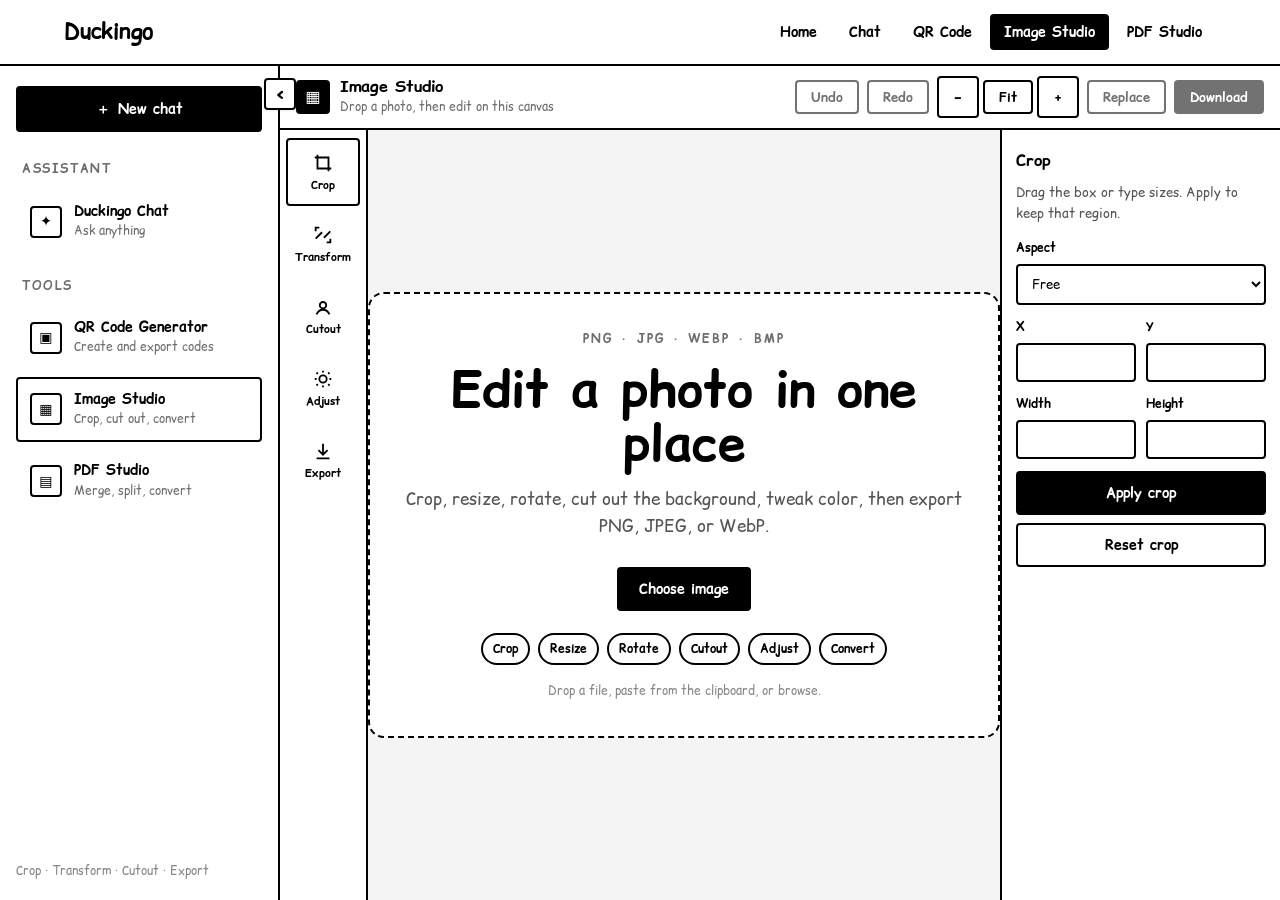
==== commit 9dd114b0: "Create all-in-one dashboard with dark mode" ====
--- a/tools/image-studio/index.html
+++ b/tools/image-studio/index.html
@@ -16,8 +16,11 @@
   <link rel="preconnect" href="https://fonts.googleapis.com" />
   <link rel="preconnect" href="https://fonts.gstatic.com" crossorigin />
   <link href="https://fonts.googleapis.com/css2?family=Comic+Relief:wght@400;700&display=swap" rel="stylesheet" />
-  <script type="module" crossorigin src="./assets/index-P2xk9B2m.js"></script>
-  <link rel="stylesheet" crossorigin href="./assets/index-LWqsoQYm.css">
+  <script type="module" src="https://duckingo.org/register-sw.js"></script>
+  <script type="module" src="https://duckingo.org/global-shortcuts.js"></script>
+  <script type="module" src="https://duckingo.org/theme.js"></script>
+  <script type="module" crossorigin src="./assets/index-38YIBM-k.js"></script>
+  <link rel="stylesheet" crossorigin href="./assets/index-ChOZHsQ8.css">
 </head>
 <body>
   <a class="skip-link" href="#stage-wrap">Skip to canvas</a>
@@ -28,7 +31,8 @@
           <a href="../../" class="nav__logo">Duckingo</a>
           <button type="button" class="nav__menu-btn" id="menu-btn" aria-label="Open menu" aria-expanded="false">☰</button>
           <ul class="nav__links" role="list">
-            <li><a href="../../" class="nav__link">Chat</a></li>
+            <li><a href="../../" class="nav__link">Home</a></li>
+            <li><a href="../../chat.html" class="nav__link">Chat</a></li>
             <li><a href="../qr-code/" class="nav__link">QR Code</a></li>
             <li><a href="./" class="nav__link is-active">Image Studio</a></li>
             <li><a href="../pdf-studio/" class="nav__link">PDF Studio</a></li>
@@ -43,7 +47,7 @@
         <p class="sidebar__label">Assistant</p>
         <ul class="tool-list">
           <li>
-            <a class="tool-item" href="../../" title="Duckingo Chat">
+              <a class="tool-item" href="../../chat.html" title="Duckingo Chat">
               <span class="tool-item__icon" aria-hidden="true">✦</span>
               <span class="tool-item__meta">
                 <span class="tool-item__name">Duckingo Chat</span>
--- a/tools/image-studio/assets/index-ChOZHsQ8.css
+++ b/tools/image-studio/assets/index-ChOZHsQ8.css
@@ -0,0 +1 @@
+:root{--white: #FFFFFF;--black: #000000;--gray-50: #F4F4F4;--gray-100: #E5E5E5;--gray-200: #CCCCCC;--gray-300: #B0B0B0;--gray-400: #888888;--gray-500: #6E6E6E;--gray-600: #555555;--gray-700: #3A3A3A;--gray-800: #222222;--gray-900: #111111;--font: "Comic Relief", cursive, system-ui, sans-serif;--radius-sm: 4px;--radius-md: 8px;--radius-lg: 16px;--shadow-sm: 0 1px 3px rgba(0,0,0,.08);--shadow-md: 0 4px 16px rgba(0,0,0,.12);--shadow-lg: 0 8px 32px rgba(0,0,0,.16);--transition: .16s ease;--nav-h: 64px;--sidebar-w: 280px}*,*:before,*:after{box-sizing:border-box;margin:0;padding:0}html{font-size:16px;height:100%;color-scheme:light;scroll-behavior:smooth}body{font-family:var(--font);background:var(--white);color:var(--black);line-height:1.6;min-height:100dvh;height:100dvh;word-break:break-word;overflow-wrap:break-word;-webkit-font-smoothing:antialiased}img{display:block;max-width:100%}a{color:inherit;text-decoration:none}button,input,select,textarea{font-family:var(--font)}button{cursor:pointer}:focus{outline:none}:focus-visible{outline:2px solid var(--black);outline-offset:2px}.skip-link{position:absolute;top:0;left:16px;z-index:400;padding:10px 16px;background:var(--black);color:var(--white);font-weight:700;border-radius:0 0 var(--radius-sm) var(--radius-sm);transform:translateY(-120%);transition:transform var(--transition)}.skip-link:focus,.skip-link:focus-visible{transform:translateY(0)}.sr-only{position:absolute;width:1px;height:1px;padding:0;margin:-1px;overflow:hidden;clip:rect(0,0,0,0);border:0}.app{position:relative;min-height:100%;height:100%;display:flex;flex-direction:column;background:var(--gray-50)}.container{width:100%;max-width:1200px;margin:0 auto;padding:0 24px}.btn{display:inline-flex;align-items:center;justify-content:center;gap:8px;padding:10px 20px;border:2px solid var(--black);border-radius:var(--radius-sm);background:var(--white);color:var(--black);font-size:.875rem;font-weight:700;transition:background var(--transition),color var(--transition),transform var(--transition);white-space:nowrap}.btn:hover{background:var(--black);color:var(--white)}.btn:active{transform:scale(.97)}.btn:disabled{opacity:.55;cursor:not-allowed;pointer-events:none;transform:none}.btn--primary{background:var(--black);color:var(--white)}.btn--primary:hover{background:var(--gray-900)}.btn--ghost{border-color:var(--gray-200);color:var(--gray-600)}.btn--ghost:hover{border-color:var(--black);color:var(--black);background:var(--white)}.btn--sm{padding:6px 14px;font-size:.8rem}.btn--icon{width:42px;height:42px;padding:0}.badge{display:inline-block;padding:3px 10px;border:1.5px solid var(--black);border-radius:999px;font-size:.72rem;font-weight:700;letter-spacing:.04em;text-transform:uppercase;background:var(--white)}.badge--muted{border-color:var(--gray-200);color:var(--gray-600);background:var(--gray-50)}.nav{position:sticky;top:0;z-index:100;background:#fffffff0;-webkit-backdrop-filter:blur(12px);backdrop-filter:blur(12px);border-bottom:2px solid var(--black);flex-shrink:0}.nav__inner{display:flex;align-items:center;justify-content:space-between;min-height:var(--nav-h);padding:8px 0;gap:8px}.nav__logo{font-size:1.4rem;font-weight:700;letter-spacing:-.01em;transition:opacity var(--transition),transform var(--transition)}.nav__logo:hover{opacity:.72;transform:translateY(-1px)}.nav__logo span{font-weight:400}.nav__links{display:flex;align-items:center;gap:4px;list-style:none}.nav__link{padding:8px 14px;border-radius:var(--radius-sm);font-size:.875rem;font-weight:700;transition:background var(--transition)}.nav__link:hover{background:var(--gray-50)}.nav__link.is-active{background:var(--black);color:var(--white)}.nav__menu-btn{display:none;align-items:center;justify-content:center;width:42px;height:42px;border:2px solid var(--black);border-radius:var(--radius-sm);background:var(--white)}.workspace{flex:1;display:grid;grid-template-columns:var(--sidebar-w) minmax(0,1fr);min-height:0;background:var(--gray-50)}.sidebar{border-right:2px solid var(--black);background:var(--white);display:flex;flex-direction:column;min-height:0;overflow:auto;padding:20px 16px;flex-shrink:0;min-width:var(--sidebar-w)}.sidebar__new{width:100%;margin-bottom:28px}.sidebar__close{display:none}.sidebar__label{font-size:.72rem;font-weight:700;letter-spacing:.14em;text-transform:uppercase;color:var(--gray-500);padding:0 6px 10px}.tool-list{list-style:none;display:flex;flex-direction:column;gap:6px}.tool-item{display:flex;align-items:center;gap:12px;width:100%;padding:12px;border:2px solid transparent;border-radius:var(--radius-sm);background:transparent;color:var(--black);text-align:left;font-size:.9rem;font-weight:700;transition:background var(--transition),border-color var(--transition)}.tool-item:hover{background:var(--gray-50);border-color:var(--gray-200)}.tool-item.is-active{border-color:var(--black);background:var(--white)}.tool-item.is-soon{color:var(--gray-500);cursor:default}.tool-item.is-soon:hover{background:transparent;border-color:transparent}.tool-item__icon{width:32px;height:32px;border:2px solid var(--black);border-radius:var(--radius-sm);display:grid;place-items:center;flex-shrink:0;background:var(--white)}.tool-item.is-soon .tool-item__icon{border-color:var(--gray-200);color:var(--gray-400)}.tool-item__meta{display:flex;flex-direction:column;gap:2px;min-width:0}.tool-item__name{line-height:1.2}.tool-item__hint{font-size:.72rem;font-weight:400;color:var(--gray-500)}.sidebar__foot{margin-top:auto;padding-top:20px;font-size:.75rem;color:var(--gray-400)}.sidebar-toggle{position:absolute;top:calc(var(--nav-h) + 14px);left:calc(var(--sidebar-w) - 16px);z-index:120;width:32px;height:32px;border:2px solid var(--black);border-radius:var(--radius-sm);background:var(--white);color:var(--black);font-size:1.1rem;font-weight:700;line-height:1;box-shadow:var(--shadow-sm);transition:left var(--transition),background var(--transition),color var(--transition)}.sidebar-toggle:hover{background:var(--black);color:var(--white)}.sidebar{flex-shrink:0;min-width:var(--sidebar-w)}.app.sidebar-collapsed .workspace{grid-template-columns:72px minmax(0,1fr)}.app.sidebar-collapsed .sidebar{min-width:72px;width:72px;padding:12px 8px;overflow:hidden}.app.sidebar-collapsed .sidebar__label,.app.sidebar-collapsed .sidebar__foot,.app.sidebar-collapsed .tool-item__meta,.app.sidebar-collapsed .sidebar__new-label{display:none}.app.sidebar-collapsed .sidebar__new{padding:10px 0;font-size:1.15rem}.app.sidebar-collapsed .tool-item{justify-content:center;padding:10px 6px}.app.sidebar-collapsed .sidebar-toggle{left:56px}.chat{display:flex;flex-direction:column;min-width:0;min-height:0;background:var(--gray-50)}.chat__header{display:flex;align-items:center;justify-content:space-between;gap:16px;padding:18px 28px;background:var(--white);border-bottom:2px solid var(--black);flex-shrink:0}.chat__identity{display:flex;align-items:center;gap:12px}.mark{width:40px;height:40px;border:2px solid var(--black);border-radius:var(--radius-sm);background:var(--black);color:var(--white);display:grid;place-items:center;font-weight:700;font-size:1.15rem;flex-shrink:0}.chat__title{font-size:1rem;font-weight:700;line-height:1.2}.chat__sub{font-size:.78rem;color:var(--gray-500);font-weight:400}.chat__thread{flex:1;overflow:auto;padding:40px 24px 18px;background:radial-gradient(circle at 50% 0%,rgba(255,255,255,.92),rgba(244,244,244,.72) 52%,var(--gray-50))}.chat__inner{width:min(100%,760px);margin:0 auto;display:flex;flex-direction:column;gap:18px;min-height:100%}.empty{margin:auto;text-align:center;max-width:560px;padding:32px 8px 52px}.empty__eyebrow{font-size:.72rem;font-weight:700;letter-spacing:.18em;text-transform:uppercase;color:var(--gray-500);margin-bottom:14px}.empty__title{font-size:clamp(2rem,5vw,3.1rem);font-weight:700;line-height:1.1;margin-bottom:14px}.empty__lead{color:var(--gray-600);font-size:1.05rem;margin-bottom:28px}.suggest-grid{display:grid;grid-template-columns:1fr 1fr;gap:12px;text-align:left}.suggest{display:flex;flex-direction:column;gap:6px;padding:16px 16px 14px;border:2px solid var(--black);border-radius:var(--radius-md);background:var(--white);transition:background var(--transition),transform var(--transition),box-shadow var(--transition);cursor:pointer;box-shadow:var(--shadow-sm)}.suggest:hover{background:var(--black);color:var(--white);box-shadow:var(--shadow-md);transform:translateY(-2px)}.suggest:active{transform:translateY(0)}.suggest:hover .suggest__hint{color:var(--gray-200)}.suggest__label{font-weight:700;font-size:.92rem}.suggest__hint{font-size:.78rem;color:var(--gray-500);font-weight:400}.msg{display:flex;gap:12px;align-items:flex-start;max-width:100%;animation:msgIn .22s ease}.msg--user{flex-direction:row-reverse}.msg__avatar{width:34px;height:34px;border:2px solid var(--black);border-radius:var(--radius-sm);display:grid;place-items:center;font-size:.78rem;font-weight:700;flex-shrink:0;background:var(--white)}.msg--assistant .msg__avatar{background:var(--black);color:var(--white)}.msg__stack{max-width:min(100% - 46px,620px)}.msg__who{font-size:.72rem;font-weight:700;letter-spacing:.06em;text-transform:uppercase;color:var(--gray-500);margin-bottom:6px}.msg--user .msg__who{text-align:right;color:var(--gray-500)}.msg--user .msg__stack{display:flex;flex-direction:column;align-items:flex-end}.msg__bubble{padding:14px 16px;border:2px solid var(--black);border-radius:var(--radius-md);background:var(--gray-50);font-size:.95rem;line-height:1.55}.msg--user .msg__bubble{background:var(--black);color:var(--white)}.msg__bubble p+p{margin-top:10px}.msg__bubble p{white-space:pre-wrap}.msg--error .msg__bubble{border-color:var(--gray-500)}.msg__actions{display:flex;gap:8px;margin-top:8px}.msg__action{border:0;background:transparent;color:var(--gray-500);font-size:.75rem;padding:2px 0;text-decoration:underline}.msg__action:hover{color:var(--black)}.msg__retry{margin-top:12px}.mobile-backdrop{display:none}.typing{display:inline-flex;gap:5px;align-items:center;height:16px}.typing span{width:6px;height:6px;border-radius:50%;background:var(--black);animation:blink 1s ease-in-out infinite}.typing span:nth-child(2){animation-delay:.15s}.typing span:nth-child(3){animation-delay:.3s}@keyframes blink{0%,80%,to{opacity:.2;transform:translateY(0)}40%{opacity:1;transform:translateY(-2px)}}@keyframes msgIn{0%{opacity:0;transform:translateY(8px)}to{opacity:1;transform:none}}.composer{flex-shrink:0;padding:18px 24px 24px;background:linear-gradient(to bottom,rgba(244,244,244,.3),var(--gray-50))}.composer__box{width:min(100%,760px);margin:0 auto;border:2px solid var(--black);border-radius:var(--radius-md);background:var(--white);box-shadow:0 8px 24px #00000014;padding:10px 10px 10px 16px;display:grid;grid-template-columns:1fr auto;gap:10px;align-items:end;transition:box-shadow var(--transition)}.composer__box:focus-within{box-shadow:0 0 0 3px #0000001f}.composer__input{width:100%;border:0;resize:none;background:transparent;color:var(--black);font-size:.95rem;line-height:1.5;max-height:160px;min-height:44px;padding:10px 0}.composer__input::placeholder{color:var(--gray-400)}.composer__send{width:44px;height:44px;border:2px solid var(--black);border-radius:var(--radius-sm);background:var(--black);color:var(--white);display:grid;place-items:center;transition:background var(--transition),transform var(--transition)}.composer__send:hover{background:var(--gray-900)}.composer__send:active{transform:scale(.97)}.composer__send:disabled{background:var(--gray-100);color:var(--gray-400);border-color:var(--gray-200);cursor:not-allowed}.composer__stop{height:44px;padding:0 12px;border:2px solid var(--gray-300);border-radius:var(--radius-sm);background:var(--white);color:var(--gray-700);font-size:.8rem;font-weight:700}.composer__stop:hover{border-color:var(--black);color:var(--black)}.composer__note{width:min(100%,760px);margin:8px auto 0;font-size:.75rem;color:var(--gray-400);text-align:center}.not-found-wrap{flex:1;display:flex;align-items:center;justify-content:center;padding:64px 24px;text-align:center}.not-found-card{border:2px solid var(--black);border-radius:var(--radius-lg);padding:48px;max-width:480px;background:var(--white);box-shadow:var(--shadow-lg)}.not-found-code{font-size:3.5rem;font-weight:700;line-height:1;margin-bottom:16px}.not-found-sub{color:var(--gray-600);margin-bottom:28px}.hero__actions{display:flex;gap:12px;justify-content:center;flex-wrap:wrap}@media(max-width:860px){.workspace{grid-template-columns:1fr}.sidebar-toggle{display:none}.app.sidebar-collapsed .workspace{grid-template-columns:1fr}.app.sidebar-collapsed .sidebar{width:min(100%,320px);min-width:0;padding:20px 16px;overflow:auto}.app.sidebar-collapsed .sidebar__label,.app.sidebar-collapsed .sidebar__foot,.app.sidebar-collapsed .tool-item__meta{display:revert}.app.sidebar-collapsed .tool-item{justify-content:flex-start;padding:12px}.app.sidebar-collapsed .sidebar__new-label{display:inline}.app.sidebar-collapsed .sidebar__new{font-size:.875rem;padding:10px 20px}.sidebar{display:none;position:absolute;top:var(--nav-h);left:0;bottom:0;width:min(100%,320px);z-index:80;border-right:2px solid var(--black);box-shadow:var(--shadow-lg)}.sidebar__close{display:block;align-self:flex-end;width:36px;height:36px;margin:-8px -4px 8px 0;border:2px solid var(--black);border-radius:var(--radius-sm);background:var(--white);font-size:1.35rem;line-height:1}.app.nav-open .sidebar,.app.sidebar-open .sidebar{display:flex}.app.nav-open .mobile-backdrop,.app.sidebar-open .mobile-backdrop{display:block;position:fixed;inset:var(--nav-h) 0 0;z-index:70;background:#00000047}.nav__menu-btn{display:inline-flex}.nav__links{display:none}.app.nav-open .nav__links{display:flex;position:absolute;top:var(--nav-h);right:0;left:0;background:var(--white);border-bottom:2px solid var(--black);flex-direction:column;padding:12px 16px;z-index:90}.suggest-grid{grid-template-columns:1fr}.chat__header,.chat__thread,.composer{padding-left:16px;padding-right:16px}.nav__logo{font-size:1.15rem}.composer__note{line-height:1.4}}@media(prefers-reduced-motion:reduce){*,*:before,*:after{animation-duration:.01ms!important;transition-duration:.01ms!important}}.msg{content-visibility:auto;contain-intrinsic-size:0 96px}@media(prefers-contrast:more){:focus-visible{outline-width:3px}.badge--muted,.composer__stop,.msg__bubble{border-color:var(--black)}.chat__sub,.composer__note,.msg__who{color:var(--gray-700)}}@media(max-width:560px){.chat__header{padding:14px 16px}.chat__sub{font-size:.7rem}.chat__thread{padding-top:24px}.empty__title{font-size:2rem}.composer{padding:12px 12px 16px}.composer__box{padding-left:12px}.composer__note{font-size:.68rem}.msg__stack{max-width:calc(100% - 42px)}}[data-theme=dark]{--white: #111111;--black: #F7F7F7;--gray-50: #1A1A1A;--gray-100: #292929;--gray-200: #3D3D3D;--gray-300: #5A5A5A;--gray-400: #8F8F8F;--gray-500: #A9A9A9;--gray-600: #C2C2C2;--gray-700: #D5D5D5;--gray-800: #E6E6E6;--gray-900: #F2F2F2;--shadow-sm: 0 1px 3px rgba(0,0,0,.3);--shadow-md: 0 8px 24px rgba(0,0,0,.32);--shadow-lg: 0 16px 48px rgba(0,0,0,.42)}body,.app,.nav,.sidebar,.chat,.chat__header,.composer,.composer__box,.tool-card,.home-hero__panel,.home-note,.suggest,.btn,.theme-toggle{transition:background-color .28s ease,color .28s ease,border-color .28s ease,box-shadow .28s ease}.theme-toggle{display:inline-flex;align-items:center;gap:7px;border:2px solid var(--gray-200);border-radius:999px;padding:6px 11px;background:var(--white);color:var(--black);font-size:.75rem;font-weight:700;white-space:nowrap;cursor:pointer}.theme-toggle:hover{border-color:var(--black);transform:translateY(-1px)}.theme-toggle:active{transform:translateY(0)}.home-main{flex:1;overflow:auto}.home-hero{display:grid;grid-template-columns:minmax(0,1.1fr) minmax(280px,.9fr);align-items:center;gap:clamp(36px,8vw,120px);padding-top:clamp(72px,10vw,132px);padding-bottom:clamp(72px,9vw,120px)}.home-hero__title{max-width:720px;font-size:clamp(3.2rem,8vw,6.8rem);line-height:.94;letter-spacing:-.055em;font-weight:700}.home-hero__title span{color:var(--gray-500)}.home-hero__lead{max-width:590px;margin:26px 0 30px;color:var(--gray-600);font-size:clamp(1rem,1.5vw,1.2rem);line-height:1.65}.home-hero__actions{display:flex;gap:10px;flex-wrap:wrap}.home-hero__panel{min-height:360px;padding:32px;border:2px solid var(--black);border-radius:24px;background:var(--white);box-shadow:var(--shadow-lg);display:flex;flex-direction:column;justify-content:flex-end;overflow:hidden}.home-orbit{position:relative;flex:1;min-height:220px;display:grid;place-items:center}.home-orbit b{z-index:1;display:grid;place-items:center;width:96px;height:96px;border:2px solid var(--black);border-radius:50%;background:var(--black);color:var(--white);font-size:2rem;box-shadow:0 0 0 16px var(--gray-50),0 0 0 18px var(--gray-200)}.home-orbit span{position:absolute;padding:6px 10px;border:1.5px solid var(--gray-300);border-radius:999px;color:var(--gray-600);font-size:.7rem;font-weight:700;letter-spacing:.08em}.home-orbit span:nth-child(1){top:8%;left:14%}.home-orbit span:nth-child(2){top:18%;right:9%}.home-orbit span:nth-child(3){bottom:12%;left:18%}.home-orbit span:nth-child(4){bottom:18%;right:12%}.home-hero__panel-title{margin-top:22px;font-size:1.1rem;font-weight:700}.home-hero__panel-copy{margin-top:5px;color:var(--gray-600);font-size:.88rem;line-height:1.55}.home-tools{padding-bottom:80px}.section-heading{display:flex;align-items:end;justify-content:space-between;gap:24px;margin-bottom:22px}.section-heading h2{font-size:clamp(1.8rem,3vw,2.5rem);letter-spacing:-.035em}.section-heading__hint{color:var(--gray-500);font-size:.82rem}.tool-card-grid{display:grid;grid-template-columns:repeat(4,minmax(0,1fr));gap:12px}.tool-card{min-height:290px;display:flex;flex-direction:column;padding:22px;border:2px solid var(--gray-200);border-radius:var(--radius-lg);background:var(--white);color:var(--black);box-shadow:var(--shadow-sm);transition:transform .22s ease,background-color .28s ease,color .28s ease,border-color .28s ease,box-shadow .22s ease}.tool-card:hover{transform:translateY(-6px);border-color:var(--black);box-shadow:var(--shadow-md)}.tool-card--chat{background:var(--black);color:var(--white);border-color:var(--black)}.tool-card--chat .tool-card__eyebrow,.tool-card--chat p{color:var(--gray-300)}.tool-card__top{display:flex;justify-content:space-between;align-items:center}.tool-card__icon{display:grid;place-items:center;width:44px;height:44px;border:2px solid currentColor;border-radius:12px;font-size:1.2rem}.tool-card__arrow{font-size:1.35rem;transition:transform .18s ease}.tool-card:hover .tool-card__arrow{transform:translate(3px,-3px)}.tool-card__eyebrow{margin-top:28px;color:var(--gray-500);font-size:.68rem;font-weight:700;letter-spacing:.15em;text-transform:uppercase}.tool-card h3{margin-top:7px;font-size:1.25rem;line-height:1.1}.tool-card p{margin-top:10px;color:var(--gray-600);font-size:.86rem;line-height:1.5}.tool-card__link{margin-top:auto;padding-top:22px;font-size:.78rem;font-weight:700;text-decoration:underline;text-underline-offset:4px}.home-note{display:grid;grid-template-columns:repeat(3,1fr);gap:18px;margin-bottom:28px;padding:18px 20px;border-top:1px solid var(--gray-200);border-bottom:1px solid var(--gray-200);color:var(--gray-600);font-size:.8rem}.home-note div{display:flex;flex-direction:column;gap:4px}.home-note strong{color:var(--black)}@media(max-width:980px){.tool-card-grid{grid-template-columns:repeat(2,minmax(0,1fr))}.home-hero{grid-template-columns:1fr}.home-hero__panel{min-height:300px}}@media(max-width:560px){.nav__inner{flex-wrap:wrap}.theme-toggle{margin-left:auto}.home-hero{padding-top:56px;padding-bottom:64px}.home-hero__title{font-size:clamp(3.1rem,17vw,5rem)}.home-hero__panel{min-height:280px;padding:22px}.tool-card-grid{grid-template-columns:1fr}.tool-card{min-height:240px}.section-heading{display:block}.section-heading__hint{margin-top:8px}.home-note{grid-template-columns:1fr}}@media(prefers-reduced-motion:reduce){html{scroll-behavior:auto}body,.app,.nav,.sidebar,.chat,.chat__header,.composer,.composer__box,.tool-card,.home-hero__panel,.home-note,.suggest,.btn,.theme-toggle{transition-duration:.01ms!important}.tool-card:hover,.suggest:hover,.theme-toggle:hover{transform:none}}.studio{display:flex;flex-direction:column;min-width:0;min-height:0;background:var(--white)}.studio-bar{display:flex;align-items:center;justify-content:space-between;gap:12px;padding:10px 16px;border-bottom:2px solid var(--black);flex-shrink:0;min-height:58px}.studio-bar__identity{display:flex;align-items:center;gap:10px;min-width:0}.studio-bar__identity .mark{width:34px;height:34px;font-size:1rem}.studio-bar__actions{display:flex;align-items:center;gap:8px;flex-wrap:wrap;justify-content:flex-end}.studio-bar__zoom{display:inline-flex;align-items:center;gap:4px}.studio-shell{flex:1;display:grid;grid-template-columns:88px minmax(0,1fr) 280px;min-height:0}.studio-shell.is-busy{cursor:progress}.rail{border-right:2px solid var(--black);background:var(--white);display:flex;flex-direction:column;gap:4px;padding:8px 6px;overflow:auto}.rail__btn{display:flex;flex-direction:column;align-items:center;justify-content:center;gap:4px;width:100%;min-height:68px;padding:8px 4px;border:2px solid transparent;border-radius:var(--radius-sm);background:transparent;color:var(--black);font-size:.68rem;font-weight:700;white-space:nowrap}.rail__btn svg{width:22px;height:22px;display:block}.rail__btn:hover{background:var(--gray-50);border-color:var(--gray-200)}.rail__btn.is-active{border-color:var(--black);background:var(--white)}.canvas-col{min-width:0;min-height:0;display:flex;flex-direction:column;background:var(--gray-50)}#empty-panel,#workspace-panel{flex:1;min-height:0;display:flex;flex-direction:column}#empty-panel[hidden],#workspace-panel[hidden]{display:none}.stage-wrap{flex:1;min-height:0;display:grid;place-items:center;overflow:auto;padding:24px}.stage{position:relative;display:inline-block;line-height:0;box-shadow:var(--shadow-md)}.stage img{width:auto;height:auto;max-width:none;display:block}.stage img:not([src]){display:none}.stage--check{background-color:#fff;background-image:linear-gradient(45deg,#d0d0d0 25%,transparent 25%),linear-gradient(-45deg,#d0d0d0 25%,transparent 25%),linear-gradient(45deg,transparent 75%,#d0d0d0 75%),linear-gradient(-45deg,transparent 75%,#d0d0d0 75%);background-size:18px 18px;background-position:0 0,0 9px,9px -9px,-9px 0}.crop{position:absolute;inset:0;pointer-events:none}.crop__box{position:absolute;border:2px solid var(--black);box-shadow:0 0 0 9999px #00000052;pointer-events:auto;cursor:move;box-sizing:border-box;background-image:linear-gradient(to right,transparent 32.8%,rgba(255,255,255,.8) 32.8%,rgba(255,255,255,.8) 33.5%,transparent 33.5%,transparent 66.2%,rgba(255,255,255,.8) 66.2%,rgba(255,255,255,.8) 66.9%,transparent 66.9%),linear-gradient(to bottom,transparent 32.8%,rgba(255,255,255,.8) 32.8%,rgba(255,255,255,.8) 33.5%,transparent 33.5%,transparent 66.2%,rgba(255,255,255,.8) 66.2%,rgba(255,255,255,.8) 66.9%,transparent 66.9%)}.crop__box:after{content:attr(data-size);position:absolute;left:8px;bottom:8px;padding:2px 8px;background:var(--black);color:var(--white);font-size:.7rem;font-weight:700;pointer-events:none;white-space:nowrap}.crop__handle{position:absolute;width:10px;height:10px;background:var(--white);border:2px solid var(--black);pointer-events:auto}.crop__handle[data-handle=nw]{top:-6px;left:-6px;cursor:nwse-resize}.crop__handle[data-handle=ne]{top:-6px;right:-6px;cursor:nesw-resize}.crop__handle[data-handle=sw]{bottom:-6px;left:-6px;cursor:nesw-resize}.crop__handle[data-handle=se]{bottom:-6px;right:-6px;cursor:nwse-resize}.crop__handle[data-handle=n]{top:-6px;left:calc(50% - 5px);cursor:ns-resize}.crop__handle[data-handle=s]{bottom:-6px;left:calc(50% - 5px);cursor:ns-resize}.crop__handle[data-handle=w]{left:-6px;top:calc(50% - 5px);cursor:ew-resize}.crop__handle[data-handle=e]{right:-6px;top:calc(50% - 5px);cursor:ew-resize}.dropzone{width:min(100%,640px);margin:auto;border:2px dashed var(--black);border-radius:var(--radius-lg);min-height:320px;display:flex;flex-direction:column;align-items:center;justify-content:center;text-align:center;padding:36px 24px;background:var(--white)}.dropzone.is-drag,.dropzone:focus-within{box-shadow:var(--shadow-md)}.feature-chips{display:flex;flex-wrap:wrap;justify-content:center;gap:8px;list-style:none;margin-top:22px}.feature-chips li{border:2px solid var(--black);border-radius:999px;padding:4px 10px;font-size:.75rem;font-weight:700}.canvas-hud{flex-shrink:0;padding:8px 16px 12px;background:var(--white);border-top:2px solid var(--black);display:flex;flex-direction:column;gap:4px}.status-text,.meta-text{font-size:.8rem;color:var(--gray-600);min-height:1.2em}.meta-text{color:var(--gray-500)}progress{width:100%;height:8px;border:2px solid var(--black);border-radius:999px;overflow:hidden;background:var(--white);appearance:none}progress::-webkit-progress-bar{background:var(--white)}progress::-webkit-progress-value{background:var(--black)}progress::-moz-progress-bar{background:var(--black)}.inspector{border-left:2px solid var(--black);background:var(--white);overflow:auto;padding:18px 14px 24px}.inspector .panel h2{font-size:1rem;margin-bottom:8px}.controls__lead{font-size:.82rem;color:var(--gray-600);margin-bottom:14px}.field{display:flex;flex-direction:column;gap:6px;font-size:.78rem;font-weight:700;margin-bottom:12px}.field select,.field input[type=number],.field input[type=range]{width:100%;border:2px solid var(--black);border-radius:var(--radius-sm);padding:8px 10px;background:var(--white)}.field input[type=range]{padding:8px 0}.field em{font-style:normal;color:var(--gray-500)}.check{display:flex;align-items:center;gap:8px;font-size:.85rem;font-weight:700;margin-bottom:14px}.size-row{display:grid;grid-template-columns:1fr 1fr;gap:10px}.preset-row{display:flex;flex-wrap:wrap;gap:8px;margin-top:4px}.format-grid{display:grid;gap:8px;margin-bottom:14px}.format-card{display:flex;flex-direction:column;align-items:flex-start;gap:2px;width:100%;padding:10px 12px;border:2px solid var(--gray-200);border-radius:var(--radius-sm);background:var(--white);text-align:left;font-weight:700}.format-card small{font-weight:400;color:var(--gray-500)}.format-card.is-active{border-color:var(--black)}.swatches{display:grid;gap:8px;margin-bottom:16px}.swatch{display:flex;align-items:center;gap:10px;width:100%;padding:8px 10px;border:2px solid var(--gray-200);border-radius:var(--radius-sm);background:var(--white);font-weight:700;font-size:.85rem;text-align:left}.swatch[aria-pressed=true]{border-color:var(--black)}.swatch__chip{width:22px;height:22px;border:2px solid var(--black);border-radius:4px;background:var(--swatch, var(--white));flex-shrink:0}.swatch--check .swatch__chip{background-color:#fff;background-image:linear-gradient(45deg,#ccc 25%,transparent 25%),linear-gradient(-45deg,#ccc 25%,transparent 25%),linear-gradient(45deg,transparent 75%,#ccc 75%),linear-gradient(-45deg,transparent 75%,#ccc 75%);background-size:10px 10px;background-position:0 0,0 5px,5px -5px,-5px 0}.custom-color{display:flex;flex-direction:column;gap:8px;font-size:.85rem;font-weight:700;margin-bottom:18px}.custom-color.is-active{outline:2px solid var(--black);outline-offset:4px;border-radius:var(--radius-sm)}.custom-color__row{display:flex;gap:8px}.custom-color input[type=color]{width:48px;height:42px;border:2px solid var(--black);border-radius:var(--radius-sm);background:var(--white);padding:4px}.custom-color input[type=text]{flex:1;border:2px solid var(--black);border-radius:var(--radius-sm);padding:8px 10px;font-size:.9rem}.controls__actions{display:flex;flex-direction:column;gap:8px}.controls__actions .btn{width:100%}.error{margin:12px 16px 0;padding:10px 12px;border:2px solid var(--black);background:var(--white);font-weight:700}@media(max-width:1100px){.studio-shell{grid-template-columns:80px minmax(0,1fr) 250px}.studio-bar{flex-wrap:wrap}}@media(max-width:860px){.studio-shell{grid-template-columns:1fr;grid-template-rows:auto minmax(0,1fr) auto}.rail{flex-direction:row;border-right:0;border-bottom:2px solid var(--black)}.rail__btn{min-height:56px;min-width:70px;flex:1}.inspector{border-left:0;border-top:2px solid var(--black);max-height:42vh}}
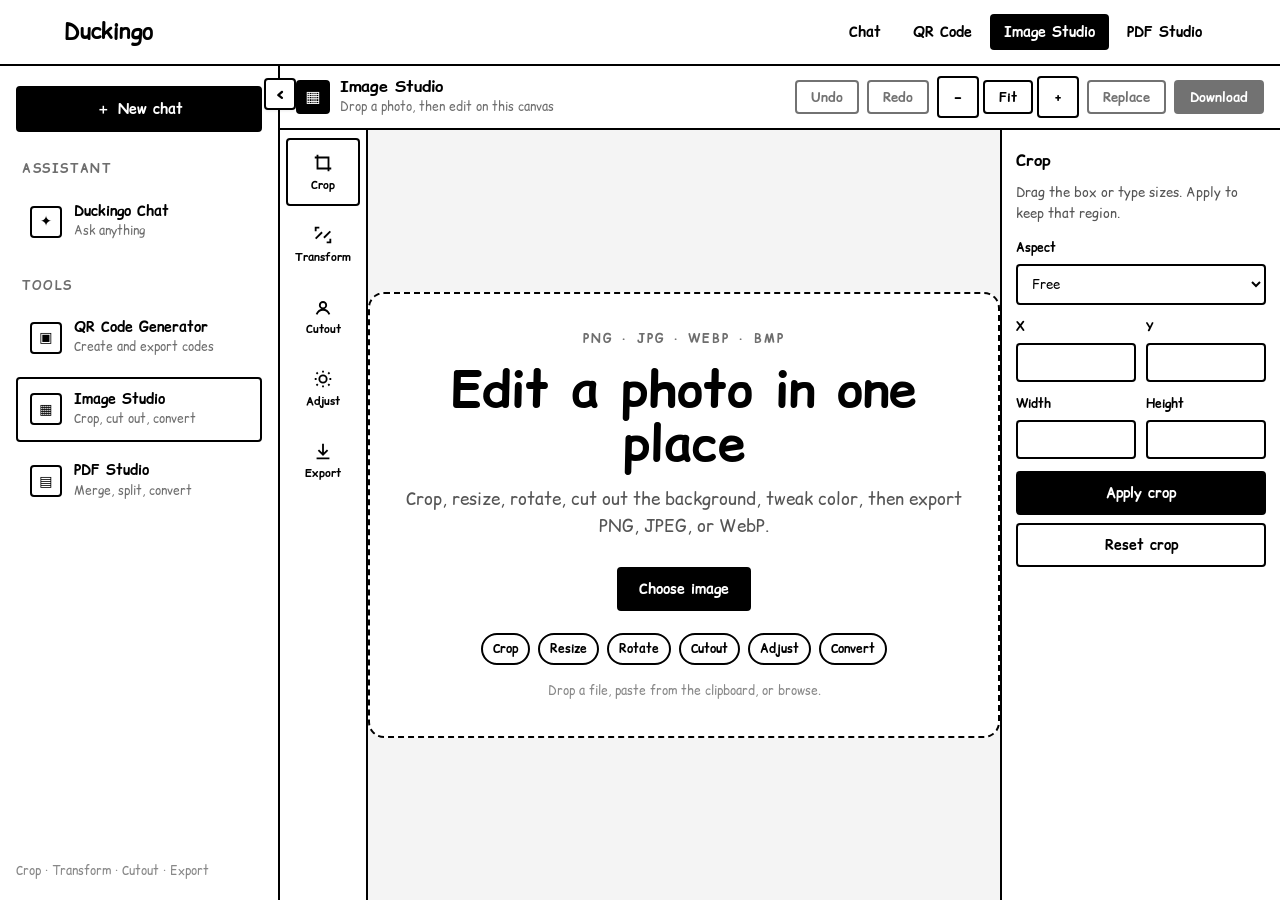
==== commit a4d94e89: "Restore simple chat-first interface" ====
--- a/tools/image-studio/index.html
+++ b/tools/image-studio/index.html
@@ -16,11 +16,8 @@
   <link rel="preconnect" href="https://fonts.googleapis.com" />
   <link rel="preconnect" href="https://fonts.gstatic.com" crossorigin />
   <link href="https://fonts.googleapis.com/css2?family=Comic+Relief:wght@400;700&display=swap" rel="stylesheet" />
-  <script type="module" src="https://duckingo.org/register-sw.js"></script>
-  <script type="module" src="https://duckingo.org/global-shortcuts.js"></script>
-  <script type="module" src="https://duckingo.org/theme.js"></script>
-  <script type="module" crossorigin src="./assets/index-38YIBM-k.js"></script>
-  <link rel="stylesheet" crossorigin href="./assets/index-ChOZHsQ8.css">
+  <script type="module" crossorigin src="./assets/index-GvHovbnv.js"></script>
+  <link rel="stylesheet" crossorigin href="./assets/index-DOqV6raX.css">
 </head>
 <body>
   <a class="skip-link" href="#stage-wrap">Skip to canvas</a>
@@ -31,8 +28,7 @@
           <a href="../../" class="nav__logo">Duckingo</a>
           <button type="button" class="nav__menu-btn" id="menu-btn" aria-label="Open menu" aria-expanded="false">☰</button>
           <ul class="nav__links" role="list">
-            <li><a href="../../" class="nav__link">Home</a></li>
-            <li><a href="../../chat.html" class="nav__link">Chat</a></li>
+            <li><a href="../../" class="nav__link">Chat</a></li>
             <li><a href="../qr-code/" class="nav__link">QR Code</a></li>
             <li><a href="./" class="nav__link is-active">Image Studio</a></li>
             <li><a href="../pdf-studio/" class="nav__link">PDF Studio</a></li>
@@ -47,7 +43,7 @@
         <p class="sidebar__label">Assistant</p>
         <ul class="tool-list">
           <li>
-              <a class="tool-item" href="../../chat.html" title="Duckingo Chat">
+            <a class="tool-item" href="../../" title="Duckingo Chat">
               <span class="tool-item__icon" aria-hidden="true">✦</span>
               <span class="tool-item__meta">
                 <span class="tool-item__name">Duckingo Chat</span>
@@ -293,5 +289,8 @@
     </div>
     <button type="button" class="sidebar-toggle" id="sidebar-toggle" aria-controls="sidebar" aria-expanded="true" aria-label="Collapse tools">‹</button>
   </div>
+  <script type="module" src="https://duckingo.org/theme.js"></script>
+  <script type="module" src="https://duckingo.org/register-sw.js"></script>
+  <script type="module" src="https://duckingo.org/global-shortcuts.js"></script>
 </body>
 </html>
--- a/tools/image-studio/assets/index-DOqV6raX.css
+++ b/tools/image-studio/assets/index-DOqV6raX.css
@@ -0,0 +1 @@
+:root{--white: #FFFFFF;--black: #000000;--gray-50: #F4F4F4;--gray-100: #E5E5E5;--gray-200: #CCCCCC;--gray-300: #B0B0B0;--gray-400: #888888;--gray-500: #6E6E6E;--gray-600: #555555;--gray-700: #3A3A3A;--gray-800: #222222;--gray-900: #111111;--font: "Comic Relief", cursive, system-ui, sans-serif;--radius-sm: 4px;--radius-md: 8px;--radius-lg: 16px;--shadow-sm: 0 1px 3px rgba(0,0,0,.08);--shadow-md: 0 4px 16px rgba(0,0,0,.12);--shadow-lg: 0 8px 32px rgba(0,0,0,.16);--transition: .16s ease;--nav-h: 64px;--sidebar-w: 280px}*,*:before,*:after{box-sizing:border-box;margin:0;padding:0}html{font-size:16px;height:100%;color-scheme:light;scroll-behavior:smooth}body{font-family:var(--font);background:var(--white);color:var(--black);line-height:1.6;min-height:100dvh;height:100dvh;word-break:break-word;overflow-wrap:break-word;-webkit-font-smoothing:antialiased}img{display:block;max-width:100%}a{color:inherit;text-decoration:none}button,input,select,textarea{font-family:var(--font)}button{cursor:pointer}:focus{outline:none}:focus-visible{outline:2px solid var(--black);outline-offset:2px}.skip-link{position:absolute;top:0;left:16px;z-index:400;padding:10px 16px;background:var(--black);color:var(--white);font-weight:700;border-radius:0 0 var(--radius-sm) var(--radius-sm);transform:translateY(-120%);transition:transform var(--transition)}.skip-link:focus,.skip-link:focus-visible{transform:translateY(0)}.sr-only{position:absolute;width:1px;height:1px;padding:0;margin:-1px;overflow:hidden;clip:rect(0,0,0,0);border:0}.app{position:relative;min-height:100%;height:100%;display:flex;flex-direction:column;background:var(--gray-50)}.container{width:100%;max-width:1200px;margin:0 auto;padding:0 24px}.btn{display:inline-flex;align-items:center;justify-content:center;gap:8px;padding:10px 20px;border:2px solid var(--black);border-radius:var(--radius-sm);background:var(--white);color:var(--black);font-size:.875rem;font-weight:700;transition:background var(--transition),color var(--transition),transform var(--transition);white-space:nowrap}.btn:hover{background:var(--black);color:var(--white)}.btn:active{transform:scale(.97)}.btn:disabled{opacity:.55;cursor:not-allowed;pointer-events:none;transform:none}.btn--primary{background:var(--black);color:var(--white)}.btn--primary:hover{background:var(--gray-900)}.btn--ghost{border-color:var(--gray-200);color:var(--gray-600)}.btn--ghost:hover{border-color:var(--black);color:var(--black);background:var(--white)}.btn--sm{padding:6px 14px;font-size:.8rem}.btn--icon{width:42px;height:42px;padding:0}.badge{display:inline-block;padding:3px 10px;border:1.5px solid var(--black);border-radius:999px;font-size:.72rem;font-weight:700;letter-spacing:.04em;text-transform:uppercase;background:var(--white)}.badge--muted{border-color:var(--gray-200);color:var(--gray-600);background:var(--gray-50)}.nav{position:sticky;top:0;z-index:100;background:#fffffff0;-webkit-backdrop-filter:blur(12px);backdrop-filter:blur(12px);border-bottom:2px solid var(--black);flex-shrink:0}.nav__inner{display:flex;align-items:center;justify-content:space-between;min-height:var(--nav-h);padding:8px 0;gap:8px}.nav__logo{font-size:1.4rem;font-weight:700;letter-spacing:-.01em;transition:opacity var(--transition),transform var(--transition)}.nav__logo:hover{opacity:.72;transform:translateY(-1px)}.nav__logo span{font-weight:400}.nav__links{display:flex;align-items:center;gap:4px;list-style:none}.nav__link{padding:8px 14px;border-radius:var(--radius-sm);font-size:.875rem;font-weight:700;transition:background var(--transition)}.nav__link:hover{background:var(--gray-50)}.nav__link.is-active{background:var(--black);color:var(--white)}.nav__menu-btn{display:none;align-items:center;justify-content:center;width:42px;height:42px;border:2px solid var(--black);border-radius:var(--radius-sm);background:var(--white)}.workspace{flex:1;display:grid;grid-template-columns:var(--sidebar-w) minmax(0,1fr);min-height:0;background:var(--gray-50)}.sidebar{border-right:2px solid var(--black);background:var(--white);display:flex;flex-direction:column;min-height:0;overflow:auto;padding:20px 16px;flex-shrink:0;min-width:var(--sidebar-w)}.sidebar__new{width:100%;margin-bottom:28px}.sidebar__close{display:none}.sidebar__label{font-size:.72rem;font-weight:700;letter-spacing:.14em;text-transform:uppercase;color:var(--gray-500);padding:0 6px 10px}.tool-list{list-style:none;display:flex;flex-direction:column;gap:6px}.tool-item{display:flex;align-items:center;gap:12px;width:100%;padding:12px;border:2px solid transparent;border-radius:var(--radius-sm);background:transparent;color:var(--black);text-align:left;font-size:.9rem;font-weight:700;transition:background var(--transition),border-color var(--transition)}.tool-item:hover{background:var(--gray-50);border-color:var(--gray-200)}.tool-item.is-active{border-color:var(--black);background:var(--white)}.tool-item.is-soon{color:var(--gray-500);cursor:default}.tool-item.is-soon:hover{background:transparent;border-color:transparent}.tool-item__icon{width:32px;height:32px;border:2px solid var(--black);border-radius:var(--radius-sm);display:grid;place-items:center;flex-shrink:0;background:var(--white)}.tool-item.is-soon .tool-item__icon{border-color:var(--gray-200);color:var(--gray-400)}.tool-item__meta{display:flex;flex-direction:column;gap:2px;min-width:0}.tool-item__name{line-height:1.2}.tool-item__hint{font-size:.72rem;font-weight:400;color:var(--gray-500)}.sidebar__foot{margin-top:auto;padding-top:20px;font-size:.75rem;color:var(--gray-400)}.sidebar-toggle{position:absolute;top:calc(var(--nav-h) + 14px);left:calc(var(--sidebar-w) - 16px);z-index:120;width:32px;height:32px;border:2px solid var(--black);border-radius:var(--radius-sm);background:var(--white);color:var(--black);font-size:1.1rem;font-weight:700;line-height:1;box-shadow:var(--shadow-sm);transition:left var(--transition),background var(--transition),color var(--transition)}.sidebar-toggle:hover{background:var(--black);color:var(--white)}.sidebar{flex-shrink:0;min-width:var(--sidebar-w)}.app.sidebar-collapsed .workspace{grid-template-columns:72px minmax(0,1fr)}.app.sidebar-collapsed .sidebar{min-width:72px;width:72px;padding:12px 8px;overflow:hidden}.app.sidebar-collapsed .sidebar__label,.app.sidebar-collapsed .sidebar__foot,.app.sidebar-collapsed .tool-item__meta,.app.sidebar-collapsed .sidebar__new-label{display:none}.app.sidebar-collapsed .sidebar__new{padding:10px 0;font-size:1.15rem}.app.sidebar-collapsed .tool-item{justify-content:center;padding:10px 6px}.app.sidebar-collapsed .sidebar-toggle{left:56px}.chat{display:flex;flex-direction:column;min-width:0;min-height:0;background:var(--gray-50)}.chat__header{display:flex;align-items:center;justify-content:space-between;gap:16px;padding:18px 28px;background:var(--white);border-bottom:2px solid var(--black);flex-shrink:0}.chat__identity{display:flex;align-items:center;gap:12px}.mark{width:40px;height:40px;border:2px solid var(--black);border-radius:var(--radius-sm);background:var(--black);color:var(--white);display:grid;place-items:center;font-weight:700;font-size:1.15rem;flex-shrink:0}.chat__title{font-size:1rem;font-weight:700;line-height:1.2}.chat__sub{font-size:.78rem;color:var(--gray-500);font-weight:400}.chat__thread{flex:1;overflow:auto;padding:40px 24px 18px;background:radial-gradient(circle at 50% 0%,rgba(255,255,255,.92),rgba(244,244,244,.72) 52%,var(--gray-50))}.chat__inner{width:min(100%,760px);margin:0 auto;display:flex;flex-direction:column;gap:18px;min-height:100%}.empty{margin:auto;text-align:center;max-width:560px;padding:32px 8px 52px}.empty__eyebrow{font-size:.72rem;font-weight:700;letter-spacing:.18em;text-transform:uppercase;color:var(--gray-500);margin-bottom:14px}.empty__title{font-size:clamp(2rem,5vw,3.1rem);font-weight:700;line-height:1.1;margin-bottom:14px}.empty__lead{color:var(--gray-600);font-size:1.05rem;margin-bottom:28px}.suggest-grid{display:grid;grid-template-columns:1fr 1fr;gap:12px;text-align:left}.suggest{display:flex;flex-direction:column;gap:6px;padding:16px 16px 14px;border:2px solid var(--black);border-radius:var(--radius-md);background:var(--white);transition:background var(--transition),transform var(--transition),box-shadow var(--transition);cursor:pointer;box-shadow:var(--shadow-sm)}.suggest:hover{background:var(--black);color:var(--white);box-shadow:var(--shadow-md);transform:translateY(-2px)}.suggest:active{transform:translateY(0)}.suggest:hover .suggest__hint{color:var(--gray-200)}.suggest__label{font-weight:700;font-size:.92rem}.suggest__hint{font-size:.78rem;color:var(--gray-500);font-weight:400}.msg{display:flex;gap:12px;align-items:flex-start;max-width:100%;animation:msgIn .22s ease}.msg--user{flex-direction:row-reverse}.msg__avatar{width:34px;height:34px;border:2px solid var(--black);border-radius:var(--radius-sm);display:grid;place-items:center;font-size:.78rem;font-weight:700;flex-shrink:0;background:var(--white)}.msg--assistant .msg__avatar{background:var(--black);color:var(--white)}.msg__stack{max-width:min(100% - 46px,620px)}.msg__who{font-size:.72rem;font-weight:700;letter-spacing:.06em;text-transform:uppercase;color:var(--gray-500);margin-bottom:6px}.msg--user .msg__who{text-align:right;color:var(--gray-500)}.msg--user .msg__stack{display:flex;flex-direction:column;align-items:flex-end}.msg__bubble{padding:14px 16px;border:2px solid var(--black);border-radius:var(--radius-md);background:var(--gray-50);font-size:.95rem;line-height:1.55}.msg--user .msg__bubble{background:var(--black);color:var(--white)}.msg__bubble p+p{margin-top:10px}.msg__bubble p{white-space:pre-wrap}.msg--error .msg__bubble{border-color:var(--gray-500)}.msg__actions{display:flex;gap:8px;margin-top:8px}.msg__action{border:0;background:transparent;color:var(--gray-500);font-size:.75rem;padding:2px 0;text-decoration:underline}.msg__action:hover{color:var(--black)}.msg__retry{margin-top:12px}.mobile-backdrop{display:none}.typing{display:inline-flex;gap:5px;align-items:center;height:16px}.typing span{width:6px;height:6px;border-radius:50%;background:var(--black);animation:blink 1s ease-in-out infinite}.typing span:nth-child(2){animation-delay:.15s}.typing span:nth-child(3){animation-delay:.3s}@keyframes blink{0%,80%,to{opacity:.2;transform:translateY(0)}40%{opacity:1;transform:translateY(-2px)}}@keyframes msgIn{0%{opacity:0;transform:translateY(8px)}to{opacity:1;transform:none}}.composer{flex-shrink:0;padding:18px 24px 24px;background:linear-gradient(to bottom,rgba(244,244,244,.3),var(--gray-50))}.composer__box{width:min(100%,760px);margin:0 auto;border:2px solid var(--black);border-radius:var(--radius-md);background:var(--white);box-shadow:0 8px 24px #00000014;padding:10px 10px 10px 16px;display:grid;grid-template-columns:1fr auto;gap:10px;align-items:end;transition:box-shadow var(--transition)}.composer__box:focus-within{box-shadow:0 0 0 3px #0000001f}.composer__input{width:100%;border:0;resize:none;background:transparent;color:var(--black);font-size:.95rem;line-height:1.5;max-height:160px;min-height:44px;padding:10px 0}.composer__input::placeholder{color:var(--gray-400)}.composer__send{width:44px;height:44px;border:2px solid var(--black);border-radius:var(--radius-sm);background:var(--black);color:var(--white);display:grid;place-items:center;transition:background var(--transition),transform var(--transition)}.composer__send:hover{background:var(--gray-900)}.composer__send:active{transform:scale(.97)}.composer__send:disabled{background:var(--gray-100);color:var(--gray-400);border-color:var(--gray-200);cursor:not-allowed}.composer__stop{height:44px;padding:0 12px;border:2px solid var(--gray-300);border-radius:var(--radius-sm);background:var(--white);color:var(--gray-700);font-size:.8rem;font-weight:700}.composer__stop:hover{border-color:var(--black);color:var(--black)}.composer__note{width:min(100%,760px);margin:8px auto 0;font-size:.75rem;color:var(--gray-400);text-align:center}.not-found-wrap{flex:1;display:flex;align-items:center;justify-content:center;padding:64px 24px;text-align:center}.not-found-card{border:2px solid var(--black);border-radius:var(--radius-lg);padding:48px;max-width:480px;background:var(--white);box-shadow:var(--shadow-lg)}.not-found-code{font-size:3.5rem;font-weight:700;line-height:1;margin-bottom:16px}.not-found-sub{color:var(--gray-600);margin-bottom:28px}.hero__actions{display:flex;gap:12px;justify-content:center;flex-wrap:wrap}@media(max-width:860px){.workspace{grid-template-columns:1fr}.sidebar-toggle{display:none}.app.sidebar-collapsed .workspace{grid-template-columns:1fr}.app.sidebar-collapsed .sidebar{width:min(100%,320px);min-width:0;padding:20px 16px;overflow:auto}.app.sidebar-collapsed .sidebar__label,.app.sidebar-collapsed .sidebar__foot,.app.sidebar-collapsed .tool-item__meta{display:revert}.app.sidebar-collapsed .tool-item{justify-content:flex-start;padding:12px}.app.sidebar-collapsed .sidebar__new-label{display:inline}.app.sidebar-collapsed .sidebar__new{font-size:.875rem;padding:10px 20px}.sidebar{display:none;position:absolute;top:var(--nav-h);left:0;bottom:0;width:min(100%,320px);z-index:80;border-right:2px solid var(--black);box-shadow:var(--shadow-lg)}.sidebar__close{display:block;align-self:flex-end;width:36px;height:36px;margin:-8px -4px 8px 0;border:2px solid var(--black);border-radius:var(--radius-sm);background:var(--white);font-size:1.35rem;line-height:1}.app.nav-open .sidebar,.app.sidebar-open .sidebar{display:flex}.app.nav-open .mobile-backdrop,.app.sidebar-open .mobile-backdrop{display:block;position:fixed;inset:var(--nav-h) 0 0;z-index:70;background:#00000047}.nav__menu-btn{display:inline-flex}.nav__links{display:none}.app.nav-open .nav__links{display:flex;position:absolute;top:var(--nav-h);right:0;left:0;background:var(--white);border-bottom:2px solid var(--black);flex-direction:column;padding:12px 16px;z-index:90}.suggest-grid{grid-template-columns:1fr}.chat__header,.chat__thread,.composer{padding-left:16px;padding-right:16px}.nav__logo{font-size:1.15rem}.composer__note{line-height:1.4}}@media(prefers-reduced-motion:reduce){*,*:before,*:after{animation-duration:.01ms!important;transition-duration:.01ms!important}}.msg{content-visibility:auto;contain-intrinsic-size:0 96px}@media(prefers-contrast:more){:focus-visible{outline-width:3px}.badge--muted,.composer__stop,.msg__bubble{border-color:var(--black)}.chat__sub,.composer__note,.msg__who{color:var(--gray-700)}}@media(max-width:560px){.chat__header{padding:14px 16px}.chat__sub{font-size:.7rem}.chat__thread{padding-top:24px}.empty__title{font-size:2rem}.composer{padding:12px 12px 16px}.composer__box{padding-left:12px}.composer__note{font-size:.68rem}.msg__stack{max-width:calc(100% - 42px)}}[data-theme=dark]{color-scheme:dark;--white: #111111;--black: #F5F5F5;--gray-50: #1B1B1B;--gray-100: #292929;--gray-200: #404040;--gray-300: #626262;--gray-400: #909090;--gray-500: #A8A8A8;--gray-600: #C0C0C0;--gray-700: #D2D2D2;--gray-800: #E4E4E4;--gray-900: #F2F2F2;--shadow-sm: 0 1px 3px rgba(0,0,0,.3);--shadow-md: 0 4px 16px rgba(0,0,0,.35)}html{transition:background-color .22s ease,color .22s ease}.nav,.sidebar,.chat,.chat__header,.composer,.composer__box,.tool-item,.theme-toggle{transition:background-color .22s ease,color .22s ease,border-color .22s ease}.nav{background:var(--white)}.theme-toggle{display:inline-flex;align-items:center;gap:5px;margin-left:4px;padding:6px 10px;border:1.5px solid var(--gray-200);border-radius:999px;background:var(--white);color:var(--black);font-size:.72rem;font-weight:700;cursor:pointer}.theme-toggle:hover{border-color:var(--black)}.theme-toggle:active{transform:scale(.97)}@media(max-width:700px){.theme-toggle__label{display:none}.theme-toggle{padding:7px 9px}}@media(prefers-reduced-motion:reduce){html,.nav,.sidebar,.chat,.chat__header,.composer,.composer__box,.tool-item,.theme-toggle{transition:none}}.studio{display:flex;flex-direction:column;min-width:0;min-height:0;background:var(--white)}.studio-bar{display:flex;align-items:center;justify-content:space-between;gap:12px;padding:10px 16px;border-bottom:2px solid var(--black);flex-shrink:0;min-height:58px}.studio-bar__identity{display:flex;align-items:center;gap:10px;min-width:0}.studio-bar__identity .mark{width:34px;height:34px;font-size:1rem}.studio-bar__actions{display:flex;align-items:center;gap:8px;flex-wrap:wrap;justify-content:flex-end}.studio-bar__zoom{display:inline-flex;align-items:center;gap:4px}.studio-shell{flex:1;display:grid;grid-template-columns:88px minmax(0,1fr) 280px;min-height:0}.studio-shell.is-busy{cursor:progress}.rail{border-right:2px solid var(--black);background:var(--white);display:flex;flex-direction:column;gap:4px;padding:8px 6px;overflow:auto}.rail__btn{display:flex;flex-direction:column;align-items:center;justify-content:center;gap:4px;width:100%;min-height:68px;padding:8px 4px;border:2px solid transparent;border-radius:var(--radius-sm);background:transparent;color:var(--black);font-size:.68rem;font-weight:700;white-space:nowrap}.rail__btn svg{width:22px;height:22px;display:block}.rail__btn:hover{background:var(--gray-50);border-color:var(--gray-200)}.rail__btn.is-active{border-color:var(--black);background:var(--white)}.canvas-col{min-width:0;min-height:0;display:flex;flex-direction:column;background:var(--gray-50)}#empty-panel,#workspace-panel{flex:1;min-height:0;display:flex;flex-direction:column}#empty-panel[hidden],#workspace-panel[hidden]{display:none}.stage-wrap{flex:1;min-height:0;display:grid;place-items:center;overflow:auto;padding:24px}.stage{position:relative;display:inline-block;line-height:0;box-shadow:var(--shadow-md)}.stage img{width:auto;height:auto;max-width:none;display:block}.stage img:not([src]){display:none}.stage--check{background-color:#fff;background-image:linear-gradient(45deg,#d0d0d0 25%,transparent 25%),linear-gradient(-45deg,#d0d0d0 25%,transparent 25%),linear-gradient(45deg,transparent 75%,#d0d0d0 75%),linear-gradient(-45deg,transparent 75%,#d0d0d0 75%);background-size:18px 18px;background-position:0 0,0 9px,9px -9px,-9px 0}.crop{position:absolute;inset:0;pointer-events:none}.crop__box{position:absolute;border:2px solid var(--black);box-shadow:0 0 0 9999px #00000052;pointer-events:auto;cursor:move;box-sizing:border-box;background-image:linear-gradient(to right,transparent 32.8%,rgba(255,255,255,.8) 32.8%,rgba(255,255,255,.8) 33.5%,transparent 33.5%,transparent 66.2%,rgba(255,255,255,.8) 66.2%,rgba(255,255,255,.8) 66.9%,transparent 66.9%),linear-gradient(to bottom,transparent 32.8%,rgba(255,255,255,.8) 32.8%,rgba(255,255,255,.8) 33.5%,transparent 33.5%,transparent 66.2%,rgba(255,255,255,.8) 66.2%,rgba(255,255,255,.8) 66.9%,transparent 66.9%)}.crop__box:after{content:attr(data-size);position:absolute;left:8px;bottom:8px;padding:2px 8px;background:var(--black);color:var(--white);font-size:.7rem;font-weight:700;pointer-events:none;white-space:nowrap}.crop__handle{position:absolute;width:10px;height:10px;background:var(--white);border:2px solid var(--black);pointer-events:auto}.crop__handle[data-handle=nw]{top:-6px;left:-6px;cursor:nwse-resize}.crop__handle[data-handle=ne]{top:-6px;right:-6px;cursor:nesw-resize}.crop__handle[data-handle=sw]{bottom:-6px;left:-6px;cursor:nesw-resize}.crop__handle[data-handle=se]{bottom:-6px;right:-6px;cursor:nwse-resize}.crop__handle[data-handle=n]{top:-6px;left:calc(50% - 5px);cursor:ns-resize}.crop__handle[data-handle=s]{bottom:-6px;left:calc(50% - 5px);cursor:ns-resize}.crop__handle[data-handle=w]{left:-6px;top:calc(50% - 5px);cursor:ew-resize}.crop__handle[data-handle=e]{right:-6px;top:calc(50% - 5px);cursor:ew-resize}.dropzone{width:min(100%,640px);margin:auto;border:2px dashed var(--black);border-radius:var(--radius-lg);min-height:320px;display:flex;flex-direction:column;align-items:center;justify-content:center;text-align:center;padding:36px 24px;background:var(--white)}.dropzone.is-drag,.dropzone:focus-within{box-shadow:var(--shadow-md)}.feature-chips{display:flex;flex-wrap:wrap;justify-content:center;gap:8px;list-style:none;margin-top:22px}.feature-chips li{border:2px solid var(--black);border-radius:999px;padding:4px 10px;font-size:.75rem;font-weight:700}.canvas-hud{flex-shrink:0;padding:8px 16px 12px;background:var(--white);border-top:2px solid var(--black);display:flex;flex-direction:column;gap:4px}.status-text,.meta-text{font-size:.8rem;color:var(--gray-600);min-height:1.2em}.meta-text{color:var(--gray-500)}progress{width:100%;height:8px;border:2px solid var(--black);border-radius:999px;overflow:hidden;background:var(--white);appearance:none}progress::-webkit-progress-bar{background:var(--white)}progress::-webkit-progress-value{background:var(--black)}progress::-moz-progress-bar{background:var(--black)}.inspector{border-left:2px solid var(--black);background:var(--white);overflow:auto;padding:18px 14px 24px}.inspector .panel h2{font-size:1rem;margin-bottom:8px}.controls__lead{font-size:.82rem;color:var(--gray-600);margin-bottom:14px}.field{display:flex;flex-direction:column;gap:6px;font-size:.78rem;font-weight:700;margin-bottom:12px}.field select,.field input[type=number],.field input[type=range]{width:100%;border:2px solid var(--black);border-radius:var(--radius-sm);padding:8px 10px;background:var(--white)}.field input[type=range]{padding:8px 0}.field em{font-style:normal;color:var(--gray-500)}.check{display:flex;align-items:center;gap:8px;font-size:.85rem;font-weight:700;margin-bottom:14px}.size-row{display:grid;grid-template-columns:1fr 1fr;gap:10px}.preset-row{display:flex;flex-wrap:wrap;gap:8px;margin-top:4px}.format-grid{display:grid;gap:8px;margin-bottom:14px}.format-card{display:flex;flex-direction:column;align-items:flex-start;gap:2px;width:100%;padding:10px 12px;border:2px solid var(--gray-200);border-radius:var(--radius-sm);background:var(--white);text-align:left;font-weight:700}.format-card small{font-weight:400;color:var(--gray-500)}.format-card.is-active{border-color:var(--black)}.swatches{display:grid;gap:8px;margin-bottom:16px}.swatch{display:flex;align-items:center;gap:10px;width:100%;padding:8px 10px;border:2px solid var(--gray-200);border-radius:var(--radius-sm);background:var(--white);font-weight:700;font-size:.85rem;text-align:left}.swatch[aria-pressed=true]{border-color:var(--black)}.swatch__chip{width:22px;height:22px;border:2px solid var(--black);border-radius:4px;background:var(--swatch, var(--white));flex-shrink:0}.swatch--check .swatch__chip{background-color:#fff;background-image:linear-gradient(45deg,#ccc 25%,transparent 25%),linear-gradient(-45deg,#ccc 25%,transparent 25%),linear-gradient(45deg,transparent 75%,#ccc 75%),linear-gradient(-45deg,transparent 75%,#ccc 75%);background-size:10px 10px;background-position:0 0,0 5px,5px -5px,-5px 0}.custom-color{display:flex;flex-direction:column;gap:8px;font-size:.85rem;font-weight:700;margin-bottom:18px}.custom-color.is-active{outline:2px solid var(--black);outline-offset:4px;border-radius:var(--radius-sm)}.custom-color__row{display:flex;gap:8px}.custom-color input[type=color]{width:48px;height:42px;border:2px solid var(--black);border-radius:var(--radius-sm);background:var(--white);padding:4px}.custom-color input[type=text]{flex:1;border:2px solid var(--black);border-radius:var(--radius-sm);padding:8px 10px;font-size:.9rem}.controls__actions{display:flex;flex-direction:column;gap:8px}.controls__actions .btn{width:100%}.error{margin:12px 16px 0;padding:10px 12px;border:2px solid var(--black);background:var(--white);font-weight:700}@media(max-width:1100px){.studio-shell{grid-template-columns:80px minmax(0,1fr) 250px}.studio-bar{flex-wrap:wrap}}@media(max-width:860px){.studio-shell{grid-template-columns:1fr;grid-template-rows:auto minmax(0,1fr) auto}.rail{flex-direction:row;border-right:0;border-bottom:2px solid var(--black)}.rail__btn{min-height:56px;min-width:70px;flex:1}.inspector{border-left:0;border-top:2px solid var(--black);max-height:42vh}}
